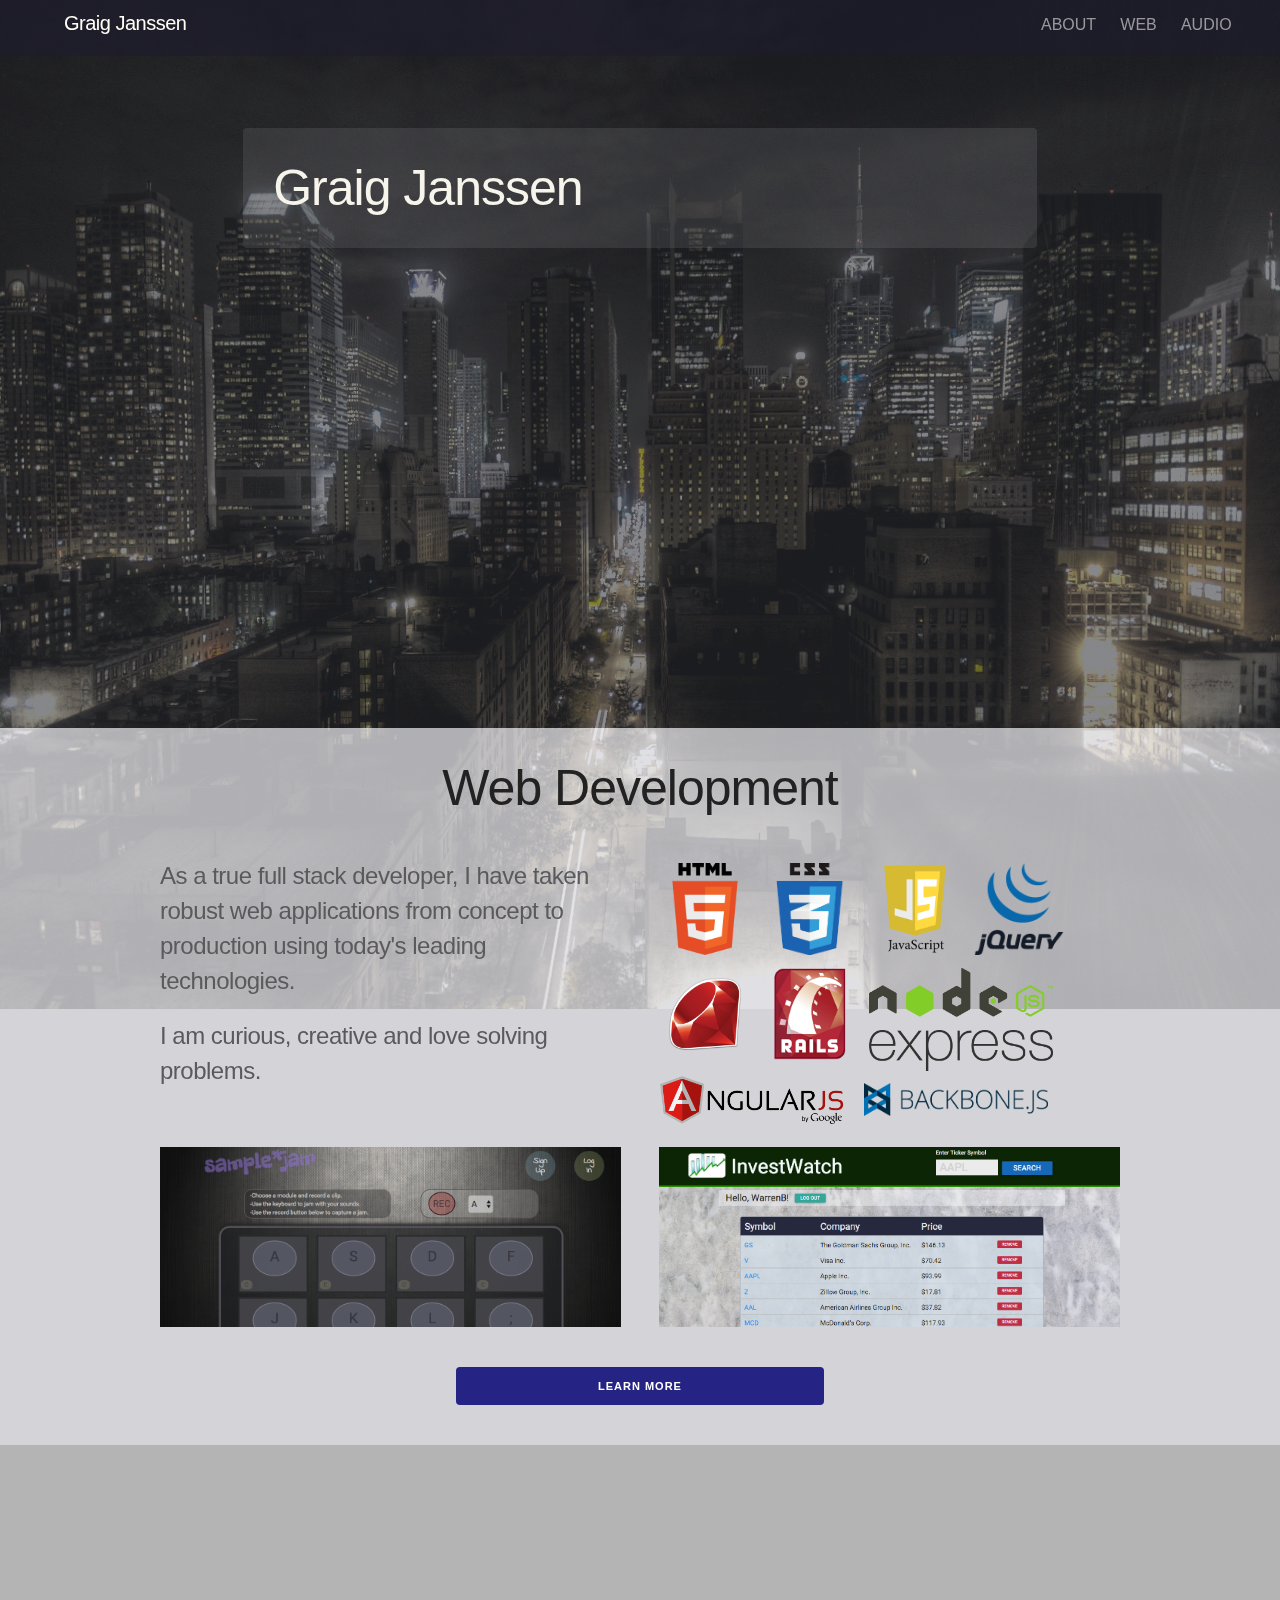
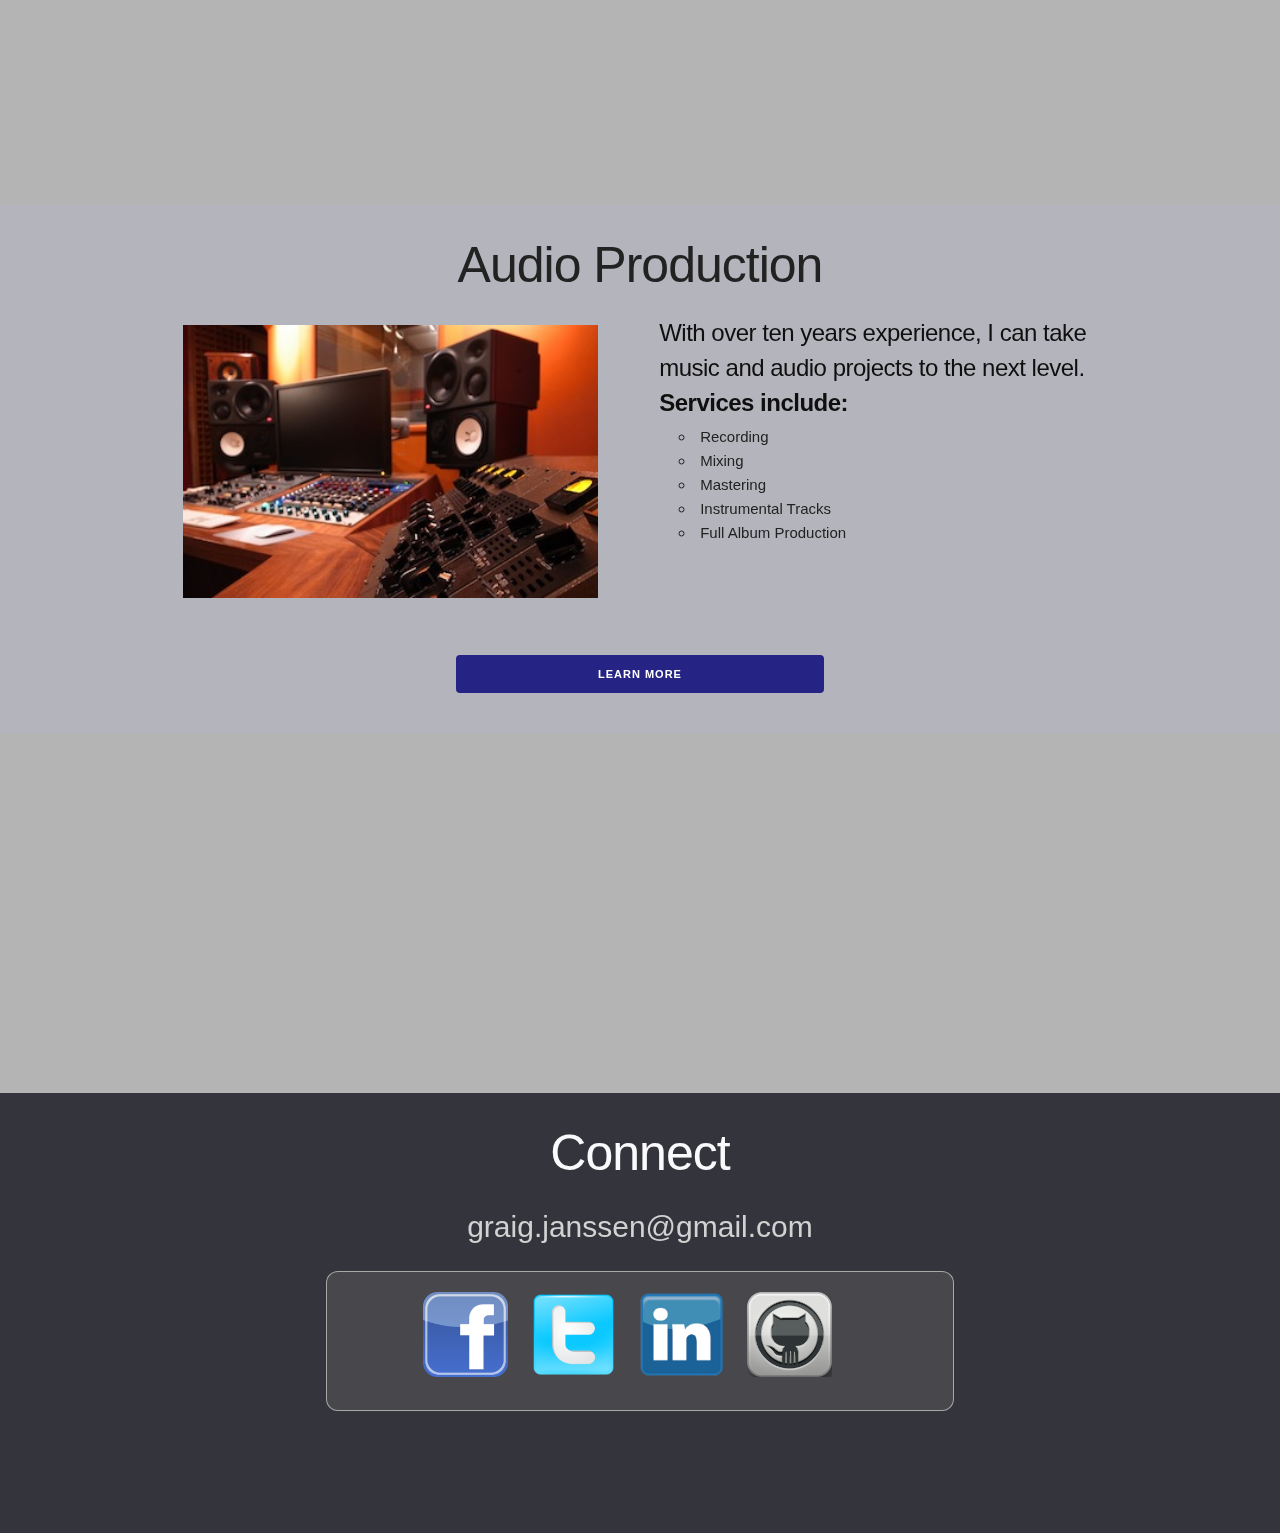
==== index.html @ c2f8160b "Lays out project boxes, filling in content..." ====
<!DOCTYPE html>
<html lang="en">
<head>
  <meta charset="UTF-8">
  <meta name="viewport" content="width=device-width, initial-scale=1">
  <title>Graig Janssen | Web</title>
  <!-- Fonts -->

  <!-- Stylesheets -->
  <link rel="stylesheet" href="css/normalize.css">
  <link rel="stylesheet" href="css/skeleton.css">
  <link rel="stylesheet" href="css/styles.css">

  <!-- Javascripts -->
  <script src="js/jquery.js"></script>
  <script src="js/parallax.min.js"></script>
  <script src="js/jquery-color.js"></script>
  <script src="js/scripts.js"></script>
</head>
<body>
  <header>
    <h5 class="to-home" id="my-name">Graig Janssen</h5>
    <ul id="nav">
      <li class="nav-item to-about">ABOUT</li>
      <li class="nav-item to-web">WEB</li>
      <li class="nav-item to-audio">AUDIO</li>
    </ul>
  </header>

<!-- HOME VIEW -->
  <div id="home">
    <div class="parallax-window" data-parallax="scroll" data-image-src="images/nyc-night.jpg">
      <!-- Lead Section -->

      <section class="lead">
        <div class="container">
          <div class="row">
            <div class="offset-by-one ten columns lead-box">
              <img src="https://upload.wikimedia.org/wikipedia/commons/thumb/e/ee/NYCS-bull-trans-G.svg/2000px-NYCS-bull-trans-G.svg.png" alt="" class="lead-logo">
              <h1 class="lead-title">Graig Janssen</h1>
            </div>
          </div>
        </div>
      </section>

      <!-- Web Section -->

      <section class="web">
        <div class="container">
          <div class="row">
            <div class="offset-by-two eight columns section-heading">
              <h1>Web Development</h1>
            </div>
          </div>
          <div class="row">
            <div class="six columns web-blurb-box">
              <h5 class="blurb">As a true full stack developer, I have taken robust web applications from concept to production using today's leading technologies.</h5>
              <h5 class="blurb">I am curious, creative and love solving problems.</h5>
            </div>
            <div class="six columns languages">
              <div class="lang-row">
                <img src="images/HTML5.png" alt="" class="sq lang-logo">
                <img src="images/CSS3.png" alt="" class="sq lang-logo">
                <img src="images/JS.png" alt="" class="sq lang-logo">
              </div>
              <div class="lang-row">
                <img src="images/jQuery.gif" alt="" class="sq lang-logo">
                <img src="images/ruby.png" alt="" class="sq lang-logo">
                <img src="images/rails.png" alt="" class="sq lang-logo">
              </div>
              <div class="lang-row">
                <img src="images/node.png" alt="" class="rect lang-logo">
                <img src="images/express.png" alt="" class="rect lang-logo">
              </div>
              <div class="lang-row">
                <img src="images/angular.png" alt="" class="rect lang-logo" id="angular">
                <img src="images/backbone.png" alt="" class="rect lang-logo" id="backbone">
              </div>
            </div>
          </div>
          <div class="row web-projects">
            <div class="six columns">
              <a href="https://github.com/graigjanssen/sample-jam" target="_blank">
                <div id="web-project1" class="web-project-box">
                  <div class="web-project-content">
                    <h5 class="web-project-title">sample-jam</h5>
                    <h6 class="web-project-tagline">Build and play your own instrument.</h6>
                    <h6 class="web-project-tech">Express app using HTML/CSS and JQuery</h6>
                  </div>
                </div>
              </a>
            </div>
            <div class="six columns">
              <a href="https://still-hollows-73515.herokuapp.com/#/" target="_blank">
                <div id="web-project2" class="web-project-box">
                  <div class="web-project-content">
                    <h5 class="web-project-title">InvestWatch</h5>
                    <h6 class="web-project-tagline">Get stock quotes and track your favorite companies.</h6>
                    <h6 class="web-project-tech">MEAN stack app integrated with Yahoo! Finance API</h6>
                  </div>
                </div>
              </a>
            </div>
          </div>
          <div class="row">
            <div class="offset-by-three six columns bottom-btn-section">
              <a href="#"><button class="button-primary bottom-btn to-web">Learn More</button></a>
            </div>
          </div>
        </div>
      </section>
    </div>

    <div class="parallax-window" data-parallax="scroll" data-image-src="images/studio-bg.jpg">
      <section class="buffer"></section>

      <!-- Audio Section -->

      <section class="audio">
        <div class="container">
          <div class="row">
            <div class="offset-by-two eight columns section-heading">
              <h1>Audio Production</h1>
            </div>
          </div>
          <div class="row">
            <div class="six columns">
              <img src="images/mercy-1.jpg" alt="" id="home-audio-mainpic">
            </div>
            <div class="six columns">
              <h5 class="blurb home-audio-text">With over ten years experience, I can take music and audio projects to the next level.<br>  <strong>Services include:</strong> </h5>
              <ul class="home-audio-services">
                <li class="home-audio-services-item">Recording</li>
                <li class="home-audio-services-item">Mixing</li>
                <li class="home-audio-services-item">Mastering</li>
                <li class="home-audio-services-item">Instrumental Tracks</li>
                <li class="home-audio-services-item">Full Album Production</li>
              </ul>
            </div>
          </div>
          <div class="row">
            <div class="offset-by-three six columns bottom-btn-section">
              <a href="#"><button class="button-primary bottom-btn to-audio">Learn More</button></a>
            </div>
          </div>
        </div>
      </section>

      <section class="buffer"></section>

      <!-- Connect Section -->

      <section class="connect">
        <div class="container">
          <div class="row">
            <div class="offset-by-two eight columns section-heading">
              <h1>Connect</h1>
            </div>
          </div>
          <div class="row">
            <div class="offset-by-two eight columns connect-email">
              <a class="connect-email-link" href="mailto:graig.janssen@gmail.com">graig.janssen@gmail.com</a>
            </div>
          </div>
          <div class="row social-media">
            <div class="offset-by-two eight columns social-media-box">
              <a href="https://www.facebook.com/graig.janssen" target="_blank"><img src="images/facebook.png" alt="Facebook" class="social-media-btn"></a>
              <a href="https://twitter.com/grjanssen" target="_blank"><img src="images/twitter.png" alt="Twitter" class="social-media-btn"></a>
              <a href="http://www.linkedin.com/in/graigjanssen" target="_blank"><img src="images/linkedin.png" alt="LinkedIn" class="social-media-btn"></a>
              <a href="http://www.github.com/graigjanssen" target="_blank"><img src="images/github.png" alt="GitHub" class="social-media-btn"></a>
            </div>
          </div>
        </div>
      </section>

    </div>
  </div>

<!-- ****************************** -->
  <!-- WEB PORTFOLIO PAGE -->

  <div id="web">
    <div class="parallax-window" data-parallax="scroll" data-image-src="images/studio-bg.jpg">
      <section id="portfolio">
        <div class="container">

          <div class="row">
            <div class="offset-by-three six columns lead-box">
              <h4 class="lead-title subpage-title"><strong>Web &nbsp;</strong>|&nbsp; Projects</h4>
            </div>
          </div>

          <div class="row">
            <!-- sample-jam -->
            <div class="six columns project-box">
              <a href="https://enigmatic-beyond-90827.herokuapp.com/"><img src="images/sample-jam.png" alt="sample-jam" class="project-img"></a>
              <div class="project-info">
                <span class="project-title">sample-jam</span>
                <span>|</span>
                <span class="project-github"><a href="http://www.github.com/graigjanssen/sample-jam">GitHub</a></span>
                <p class="project-blurb">Using the Web Audio API and <a href="https://github.com/mattdiamond/Recorderjs">RecorderJS</a>, sample-jam lets users build and play their own instrument.  Once signed up, users can save and load their samples.  Utilized MongoDB and ExpressJS for the back end, JQuery up front.</p>
              </div>
            </div>
            <!-- InvestWatch -->
            <div class="six columns project-box">
              <a href="https://still-hollows-73515.herokuapp.com/#/"><img src="images/investWatch.png" alt="investWatch" class="project-img"></a>
              <div class="project-info">
                <span class="project-title">InvestWatch</span>
                <span>|</span>
                <span class="project-github"><a href="http://www.github.com/graigjanssen/InvestWatch">GitHub</a></span>
                <p class="project-blurb">Investors can get up to the minute stock quotes and after signing up, can save stocks to a personal watch list.  Built on a Mongo/Express server with Angular on the front end.</p>
              </div>
            </div>

          </div>

          <div class="row">
            <!-- JeopPrep -->
            <div class="six columns project-box">
              <a href=""><img src="" alt="" class="project-img"></a>
              <div class="project-info">
                <span class="project-title"></span>
                <span>|</span>
                <span class="project-github"><a href="http://www.github.com/graigjanssen/">GitHub</a></span>
                <p class="project-blurb"></p>
              </div>
            </div>
            <!-- MyTravels -->
            <div class="six columns project-box">
              <a href=""><img src="" alt="" class="project-img"></a>
              <div class="project-info">
                <span class="project-title"></span>
                <span>|</span>
                <span class="project-github"><a href="http://www.github.com/graigjanssen/">GitHub</a></span>
                <p class="project-blurb"></p>
              </div>
            </div>

          </div>

          <div class="row">
            <!-- MenuFlow -->
            <div class="six columns project-box">
              <a href=""><img src="" alt="" class="project-img"></a>
              <div class="project-info">
                <span class="project-title"></span>
                <span>|</span>
                <span class="project-github"><a href="http://www.github.com/graigjanssen/">GitHub</a></span>
                <p class="project-blurb"></p>
              </div>
            </div>
            <!-- JSBoggle -->
            <div class="six columns project-box">
              <a href=""><img src="" alt="" class="project-img"></a>
              <div class="project-info">
                <span class="project-title"></span>
                <span>|</span>
                <span class="project-github"><a href="http://www.github.com/graigjanssen/">GitHub</a></span>
                <p class="project-blurb"></p>
              </div>
            </div>

          </div>
        </div>
        
      </section>

      <section class="buffer"></section>

      <section class="connect">
        <div class="container">
          <div class="row">
            <div class="offset-by-two eight columns section-heading">
              <h1>Connect</h1>
            </div>
          </div>
          <div class="row">
            <div class="offset-by-two eight columns connect-email">
              <a class="connect-email-link" href="mailto:graig.janssen@gmail.com">graig.janssen@gmail.com</a>
            </div>
          </div>
          <div class="row social-media">
            <div class="offset-by-two eight columns social-media-box">
              <a href="https://www.facebook.com/graig.janssen" target="_blank"><img src="images/facebook.png" alt="Facebook" class="social-media-btn"></a>
              <a href="https://twitter.com/grjanssen" target="_blank"><img src="images/twitter.png" alt="Twitter" class="social-media-btn"></a>
              <a href="http://www.linkedin.com/in/graigjanssen" target="_blank"><img src="images/linkedin.png" alt="LinkedIn" class="social-media-btn"></a>
              <a href="http://www.github.com/graigjanssen" target="_blank"><img src="images/github.png" alt="GitHub" class="social-media-btn"></a>
            </div>
          </div>
        </div>
      </section>
    </div>
  </div>

<!-- ########################### -->
  <!-- AUDIO PAGE -->

  <div id="audio">
    <div class="parallax-window" data-parallax="scroll" data-image-src="images/studio-bg.jpg">

      <section id="audio-services">
        <div class="row">
          <div class="offset-by-three six columns lead-box">
            <h4 class="lead-title">Audio Production</h4>
          </div>
        </div>
      </section>

      <section class="connect">
        <div class="container">
          <div class="row">
            <div class="offset-by-two eight columns section-heading">
              <h1>Connect</h1>
            </div>
          </div>
          <div class="row">
            <div class="offset-by-two eight columns connect-email">
              <a class="connect-email-link" href="mailto:graig.janssen@gmail.com">graig.janssen@gmail.com</a>
            </div>
          </div>
          <div class="row social-media">
            <div class="offset-by-two eight columns social-media-box">
              <a href="https://www.facebook.com/graig.janssen" target="_blank"><img src="images/facebook.png" alt="Facebook" class="social-media-btn"></a>
              <a href="https://twitter.com/grjanssen" target="_blank"><img src="images/twitter.png" alt="Twitter" class="social-media-btn"></a>
              <a href="http://www.linkedin.com/in/graigjanssen" target="_blank"><img src="images/linkedin.png" alt="LinkedIn" class="social-media-btn"></a>
              <a href="http://www.github.com/graigjanssen" target="_blank"><img src="images/github.png" alt="GitHub" class="social-media-btn"></a>
            </div>
          </div>
        </div>
      </section>
    </div>
  </div>

<!-- ?????????????????????????? -->
  <!-- ABOUT PAGE -->

  <div id="about">
    <div class="parallax-window" data-parallax="scroll" data-image-src="images/studio-bg.jpg">

      <section id="about-section">
        <div class="row">
          <div class="offset-by-three six columns lead-box">
            <h4 class="lead-title">About</h4>
          </div>
        </div>
      </section>

      <section class="connect">
        <div class="container">
          <div class="row">
            <div class="offset-by-two eight columns section-heading">
              <h1>Connect</h1>
            </div>
          </div>
          <div class="row">
            <div class="offset-by-two eight columns connect-email">
              <a class="connect-email-link" href="mailto:graig.janssen@gmail.com">graig.janssen@gmail.com</a>
            </div>
          </div>
          <div class="row social-media">
            <div class="offset-by-two eight columns social-media-box">
              <a href="https://www.facebook.com/graig.janssen" target="_blank"><img src="images/facebook.png" alt="Facebook" class="social-media-btn"></a>
              <a href="https://twitter.com/grjanssen" target="_blank"><img src="images/twitter.png" alt="Twitter" class="social-media-btn"></a>
              <a href="http://www.linkedin.com/in/graigjanssen" target="_blank"><img src="images/linkedin.png" alt="LinkedIn" class="social-media-btn"></a>
              <a href="http://www.github.com/graigjanssen" target="_blank"><img src="images/github.png" alt="GitHub" class="social-media-btn"></a>
            </div>
          </div>
        </div>
      </section>
    </div>
  </div>






</body>
</html>
---- css/skeleton.css ----
/*
* Skeleton V2.0.4
* Copyright 2014, Dave Gamache
* www.getskeleton.com
* Free to use under the MIT license.
* http://www.opensource.org/licenses/mit-license.php
* 12/29/2014
*/


/* Table of contents
––––––––––––––––––––––––––––––––––––––––––––––––––
- Grid
- Base Styles
- Typography
- Links
- Buttons
- Forms
- Lists
- Code
- Tables
- Spacing
- Utilities
- Clearing
- Media Queries
*/


/* Grid
–––––––––––––––––––––––––––––––––––––––––––––––––– */
.container {
  position: relative;
  width: 100%;
  max-width: 960px;
  margin: 0 auto;
  padding: 0 20px;
  box-sizing: border-box; }
.column,
.columns {
  width: 100%;
  float: left;
  box-sizing: border-box; }

/* For devices larger than 400px */
@media (min-width: 400px) {
  .container {
    width: 85%;
    padding: 0; }
}

/* For devices larger than 550px */
@media (min-width: 550px) {
  .container {
    width: 80%; }
  .column,
  .columns {
    margin-left: 4%; }
  .column:first-child,
  .columns:first-child {
    margin-left: 0; }

  .one.column,
  .one.columns                    { width: 4.66666666667%; }
  .two.columns                    { width: 13.3333333333%; }
  .three.columns                  { width: 22%;            }
  .four.columns                   { width: 30.6666666667%; }
  .five.columns                   { width: 39.3333333333%; }
  .six.columns                    { width: 48%;            }
  .seven.columns                  { width: 56.6666666667%; }
  .eight.columns                  { width: 65.3333333333%; }
  .nine.columns                   { width: 74.0%;          }
  .ten.columns                    { width: 82.6666666667%; }
  .eleven.columns                 { width: 91.3333333333%; }
  .twelve.columns                 { width: 100%; margin-left: 0; }

  .one-third.column               { width: 30.6666666667%; }
  .two-thirds.column              { width: 65.3333333333%; }

  .one-half.column                { width: 48%; }

  /* Offsets */
  .offset-by-one.column,
  .offset-by-one.columns          { margin-left: 8.66666666667%; }
  .offset-by-two.column,
  .offset-by-two.columns          { margin-left: 17.3333333333%; }
  .offset-by-three.column,
  .offset-by-three.columns        { margin-left: 26%;            }
  .offset-by-four.column,
  .offset-by-four.columns         { margin-left: 34.6666666667%; }
  .offset-by-five.column,
  .offset-by-five.columns         { margin-left: 43.3333333333%; }
  .offset-by-six.column,
  .offset-by-six.columns          { margin-left: 52%;            }
  .offset-by-seven.column,
  .offset-by-seven.columns        { margin-left: 60.6666666667%; }
  .offset-by-eight.column,
  .offset-by-eight.columns        { margin-left: 69.3333333333%; }
  .offset-by-nine.column,
  .offset-by-nine.columns         { margin-left: 78.0%;          }
  .offset-by-ten.column,
  .offset-by-ten.columns          { margin-left: 86.6666666667%; }
  .offset-by-eleven.column,
  .offset-by-eleven.columns       { margin-left: 95.3333333333%; }

  .offset-by-one-third.column,
  .offset-by-one-third.columns    { margin-left: 34.6666666667%; }
  .offset-by-two-thirds.column,
  .offset-by-two-thirds.columns   { margin-left: 69.3333333333%; }

  .offset-by-one-half.column,
  .offset-by-one-half.columns     { margin-left: 52%; }

}


/* Base Styles
–––––––––––––––––––––––––––––––––––––––––––––––––– */
/* NOTE
html is set to 62.5% so that all the REM measurements throughout Skeleton
are based on 10px sizing. So basically 1.5rem = 15px :) */
html {
  font-size: 62.5%; }
body {
  font-size: 1.5em; /* currently ems cause chrome bug misinterpreting rems on body element */
  line-height: 1.6;
  font-weight: 400;
  font-family: "Raleway", "HelveticaNeue", "Helvetica Neue", Helvetica, Arial, sans-serif;
  color: #222; }


/* Typography
–––––––––––––––––––––––––––––––––––––––––––––––––– */
h1, h2, h3, h4, h5, h6 {
  margin-top: 0;
  margin-bottom: 2rem;
  font-weight: 300; }
h1 { font-size: 4.0rem; line-height: 1.2;  letter-spacing: -.1rem;}
h2 { font-size: 3.6rem; line-height: 1.25; letter-spacing: -.1rem; }
h3 { font-size: 3.0rem; line-height: 1.3;  letter-spacing: -.1rem; }
h4 { font-size: 2.4rem; line-height: 1.35; letter-spacing: -.08rem; }
h5 { font-size: 1.8rem; line-height: 1.5;  letter-spacing: -.05rem; }
h6 { font-size: 1.5rem; line-height: 1.6;  letter-spacing: 0; }

/* Larger than phablet */
@media (min-width: 550px) {
  h1 { font-size: 5.0rem; }
  h2 { font-size: 4.2rem; }
  h3 { font-size: 3.6rem; }
  h4 { font-size: 3.0rem; }
  h5 { font-size: 2.4rem; }
  h6 { font-size: 1.5rem; }
}

p {
  margin-top: 0; }


/* Links
–––––––––––––––––––––––––––––––––––––––––––––––––– */
a {
  color: #1EAEDB; }
a:hover {
  color: #0FA0CE; }


/* Buttons
–––––––––––––––––––––––––––––––––––––––––––––––––– */
.button,
button,
input[type="submit"],
input[type="reset"],
input[type="button"] {
  display: inline-block;
  height: 38px;
  padding: 0 30px;
  color: #555;
  text-align: center;
  font-size: 11px;
  font-weight: 600;
  line-height: 38px;
  letter-spacing: .1rem;
  text-transform: uppercase;
  text-decoration: none;
  white-space: nowrap;
  background-color: transparent;
  border-radius: 4px;
  border: 1px solid #bbb;
  cursor: pointer;
  box-sizing: border-box; }
.button:hover,
button:hover,
input[type="submit"]:hover,
input[type="reset"]:hover,
input[type="button"]:hover,
.button:focus,
button:focus,
input[type="submit"]:focus,
input[type="reset"]:focus,
input[type="button"]:focus {
  color: #333;
  border-color: #888;
  outline: 0; }
.button.button-primary,
button.button-primary,
input[type="submit"].button-primary,
input[type="reset"].button-primary,
input[type="button"].button-primary {
  color: #FFF;
  background-color: #33C3F0;
  border-color: #33C3F0; }
.button.button-primary:hover,
button.button-primary:hover,
input[type="submit"].button-primary:hover,
input[type="reset"].button-primary:hover,
input[type="button"].button-primary:hover,
.button.button-primary:focus,
button.button-primary:focus,
input[type="submit"].button-primary:focus,
input[type="reset"].button-primary:focus,
input[type="button"].button-primary:focus {
  color: #FFF;
  background-color: #1EAEDB;
  border-color: #1EAEDB; }


/* Forms
–––––––––––––––––––––––––––––––––––––––––––––––––– */
input[type="email"],
input[type="number"],
input[type="search"],
input[type="text"],
input[type="tel"],
input[type="url"],
input[type="password"],
textarea,
select {
  height: 38px;
  padding: 6px 10px; /* The 6px vertically centers text on FF, ignored by Webkit */
  background-color: #fff;
  border: 1px solid #D1D1D1;
  border-radius: 4px;
  box-shadow: none;
  box-sizing: border-box; }
/* Removes awkward default styles on some inputs for iOS */
input[type="email"],
input[type="number"],
input[type="search"],
input[type="text"],
input[type="tel"],
input[type="url"],
input[type="password"],
textarea {
  -webkit-appearance: none;
     -moz-appearance: none;
          appearance: none; }
textarea {
  min-height: 65px;
  padding-top: 6px;
  padding-bottom: 6px; }
input[type="email"]:focus,
input[type="number"]:focus,
input[type="search"]:focus,
input[type="text"]:focus,
input[type="tel"]:focus,
input[type="url"]:focus,
input[type="password"]:focus,
textarea:focus,
select:focus {
  border: 1px solid #33C3F0;
  outline: 0; }
label,
legend {
  display: block;
  margin-bottom: .5rem;
  font-weight: 600; }
fieldset {
  padding: 0;
  border-width: 0; }
input[type="checkbox"],
input[type="radio"] {
  display: inline; }
label > .label-body {
  display: inline-block;
  margin-left: .5rem;
  font-weight: normal; }


/* Lists
–––––––––––––––––––––––––––––––––––––––––––––––––– */
ul {
  list-style: circle inside; }
ol {
  list-style: decimal inside; }
ol, ul {
  padding-left: 0;
  margin-top: 0; }
ul ul,
ul ol,
ol ol,
ol ul {
  margin: 1.5rem 0 1.5rem 3rem;
  font-size: 90%; }
li {
  margin-bottom: 1rem; }


/* Code
–––––––––––––––––––––––––––––––––––––––––––––––––– */
code {
  padding: .2rem .5rem;
  margin: 0 .2rem;
  font-size: 90%;
  white-space: nowrap;
  background: #F1F1F1;
  border: 1px solid #E1E1E1;
  border-radius: 4px; }
pre > code {
  display: block;
  padding: 1rem 1.5rem;
  white-space: pre; }


/* Tables
–––––––––––––––––––––––––––––––––––––––––––––––––– */
th,
td {
  padding: 12px 15px;
  text-align: left;
  border-bottom: 1px solid #E1E1E1; }
th:first-child,
td:first-child {
  padding-left: 0; }
th:last-child,
td:last-child {
  padding-right: 0; }


/* Spacing
–––––––––––––––––––––––––––––––––––––––––––––––––– */
button,
.button {
  margin-bottom: 1rem; }
input,
textarea,
select,
fieldset {
  margin-bottom: 1.5rem; }
pre,
blockquote,
dl,
figure,
table,
p,
ul,
ol,
form {
  margin-bottom: 2.5rem; }


/* Utilities
–––––––––––––––––––––––––––––––––––––––––––––––––– */
.u-full-width {
  width: 100%;
  box-sizing: border-box; }
.u-max-full-width {
  max-width: 100%;
  box-sizing: border-box; }
.u-pull-right {
  float: right; }
.u-pull-left {
  float: left; }


/* Misc
–––––––––––––––––––––––––––––––––––––––––––––––––– */
hr {
  margin-top: 3rem;
  margin-bottom: 3.5rem;
  border-width: 0;
  border-top: 1px solid #E1E1E1; }


/* Clearing
–––––––––––––––––––––––––––––––––––––––––––––––––– */

/* Self Clearing Goodness */
.container:after,
.row:after,
.u-cf {
  content: "";
  display: table;
  clear: both; }


/* Media Queries
–––––––––––––––––––––––––––––––––––––––––––––––––– */
/*
Note: The best way to structure the use of media queries is to create the queries
near the relevant code. For example, if you wanted to change the styles for buttons
on small devices, paste the mobile query code up in the buttons section and style it
there.
*/


/* Larger than mobile */
@media (min-width: 400px) {}

/* Larger than phablet (also point when grid becomes active) */
@media (min-width: 550px) {}

/* Larger than tablet */
@media (min-width: 750px) {}

/* Larger than desktop */
@media (min-width: 1000px) {}

/* Larger than Desktop HD */
@media (min-width: 1200px) {}
---- css/styles.css ----
/*GLOBAL*/

body {
  background-color: rgb(180,180,180);
}

  /*HEADER*/

header {
  position: fixed;
  width: 100%;
  height: 56px;
  background-color: rgba(28, 26, 45, .6);
  color: rgb(255, 255, 245);
  z-index: 1000;
}
#my-name {
  position: absolute;
  top: 8px;
  left: 5%;
  font-size: 2rem;
}
#my-name:hover {
  cursor: pointer;
}

#nav {
  list-style-type: none;
  position: absolute;
  top: 12px;
  right: 3%;
}

.nav-item {
  display: inline;
  font-size: 1.6rem;
  padding: 1rem 1rem 1.4rem 1rem;
  background-color: rgba(210, 161, 102, 0);
  color: rgba(185,185,185, .8);
  transition: background-color .25s, color .25s;
}
.nav-item:hover {
  cursor: pointer;
  background-color: rgba(210, 161, 102, .5);
  color: rgba(255,255,255,1);
}

.nav-link {
  text-decoration: none;
}


  /*MAIN CONTENT*/

section {
  width: 100%;
}
.lead {
  height: 680px;
  padding-top: 48px;
  background-color: rgba(50, 51, 57, 0.55);
}
.web {
  padding-bottom: 3rem;
  background-color: rgba(220,220,225,0.8);
}
.audio {
  padding-bottom: 3rem;
  background-color: rgba(180,180,190,0.8);
}
.connect {
  height: 440px;
  background-color: rgba(20,20,30,.8);
  color: rgb(250,250,253);
}
.buffer {
  height: 360px;
}

.section-heading {
  text-align: center;
  margin-top: 3rem;
}

.bottom-btn-section {
  text-align: center;
  margin-top: 4rem;
}
button.bottom-btn {
  width: 80%;
  background-color: rgb(37, 35, 131);
  border: 0;
  transition: background-color .4s;
}
button.bottom-btn:hover {
  background-color: rgb(215, 165, 37);
}

  /*LEAD SECTION*/

.lead-box {
  background-color: rgba(175,175,175,.15);
  border-radius: 4px;
  margin-top: 8rem;
}
.lead-logo {
  float: left;
  width: 40%;
  margin-right: 2rem;
  z-index: -1000;
}
.lead-title {
  color: rgb(247, 244, 235);
  margin: 3rem;
}

  /*WEB SECTION*/

.web-blurb-box {
  margin-top: 2rem;
  padding-right: 3rem;
}
.blurb {
  color: rgb(90,90,92);
  font-weight: lighter;
  line-height: 3.5rem;
}
    /*LANGUAGE LOGOS */
.languages {
  margin-top: 2.5rem;
}
.lang-row {

}
.lang-logo {
  float: left;
  z-index: -1000;
  margin-right: 1.25rem;
  margin-bottom: 1.25rem;
}
.sq {
  width: 20%;
}
.rect {
  width: 40%;
}
#angular {
  margin-top: -.8rem;
  margin-right: 2rem;
}
  /*PROJECTS*/
.web-projects a {
  text-decoration: none;
}
.web-project-box {
  width: 100%;
  height: 18rem;
  margin-top: 1rem;
  background-size: cover;
}
.web-project-box h5,
.web-project-box h6 {
  margin: 1rem 0;
}
#web-project1 {
  background-image: url('../images/sample-jam.png');
}
#web-project2 {
  background-image: url('../images/investWatch.png');
}
.web-project-content {
  background-color: rgba(59, 59, 59, 0);
  color: rgba(255,255,255,0);
  height: 100%;
  padding: 0 4%;
  transition: background-color .3s, color .3s;
}
.web-project-content:hover {
  background-color: rgba(59, 59, 59, .6);
  color: rgba(255,255,255,.8);
  cursor: pointer;
}
.web-project-title {
  margin: 2rem 0;
  text-align: center;
  font-weight: bold;
}

  /* AUDIO SECTION */

#home-audio-mainpic {
  width: 90%;
  margin: 1rem 5%;
}
.home-audio-text {
  color: rgb(15,15,15);
  margin-bottom: .5rem;
}
.home-audio-services {
  margin-left: 2rem;
}
.home-audio-services-item {
  margin: 0;
}

  /* CONNECT SECTION */

.connect-email {
  text-align: center;
}
.connect-email-link {
  font-size: 3rem;
  color: rgb(210,210,210);
  text-decoration: none;
  transition: color .4s;
}
.connect-email-link:hover {
  color: rgb(20, 167, 219);
}
.social-media {
  margin-top: 2rem;
}
.social-media-box {
  height: 140px;
  background-color: rgba(100,100,100,.4);
  border: 1px solid rgba(200,200,200,.75);
  border-radius: 12px;
  padding: 2rem 0 2rem 8.75%;
}
.social-media-btn {
  float: left;
  height: 85px;
  margin: 0 1.15rem;
}
/* ~~~~ SUB PAGE GENERAL ~~~~ */
.subpage-title {
  text-align: center;
}
/* ~~~~ WEB PAGE ~~~~ */

#portfolio {
  background-color: rgba(0,0,0,.6);
}
.project-box {

}
.project-img {
  width: 100%;
}
.project-info {

}
.project-info span {

}
.project-title {

}
.project-github {

}
.project-blurb {

}
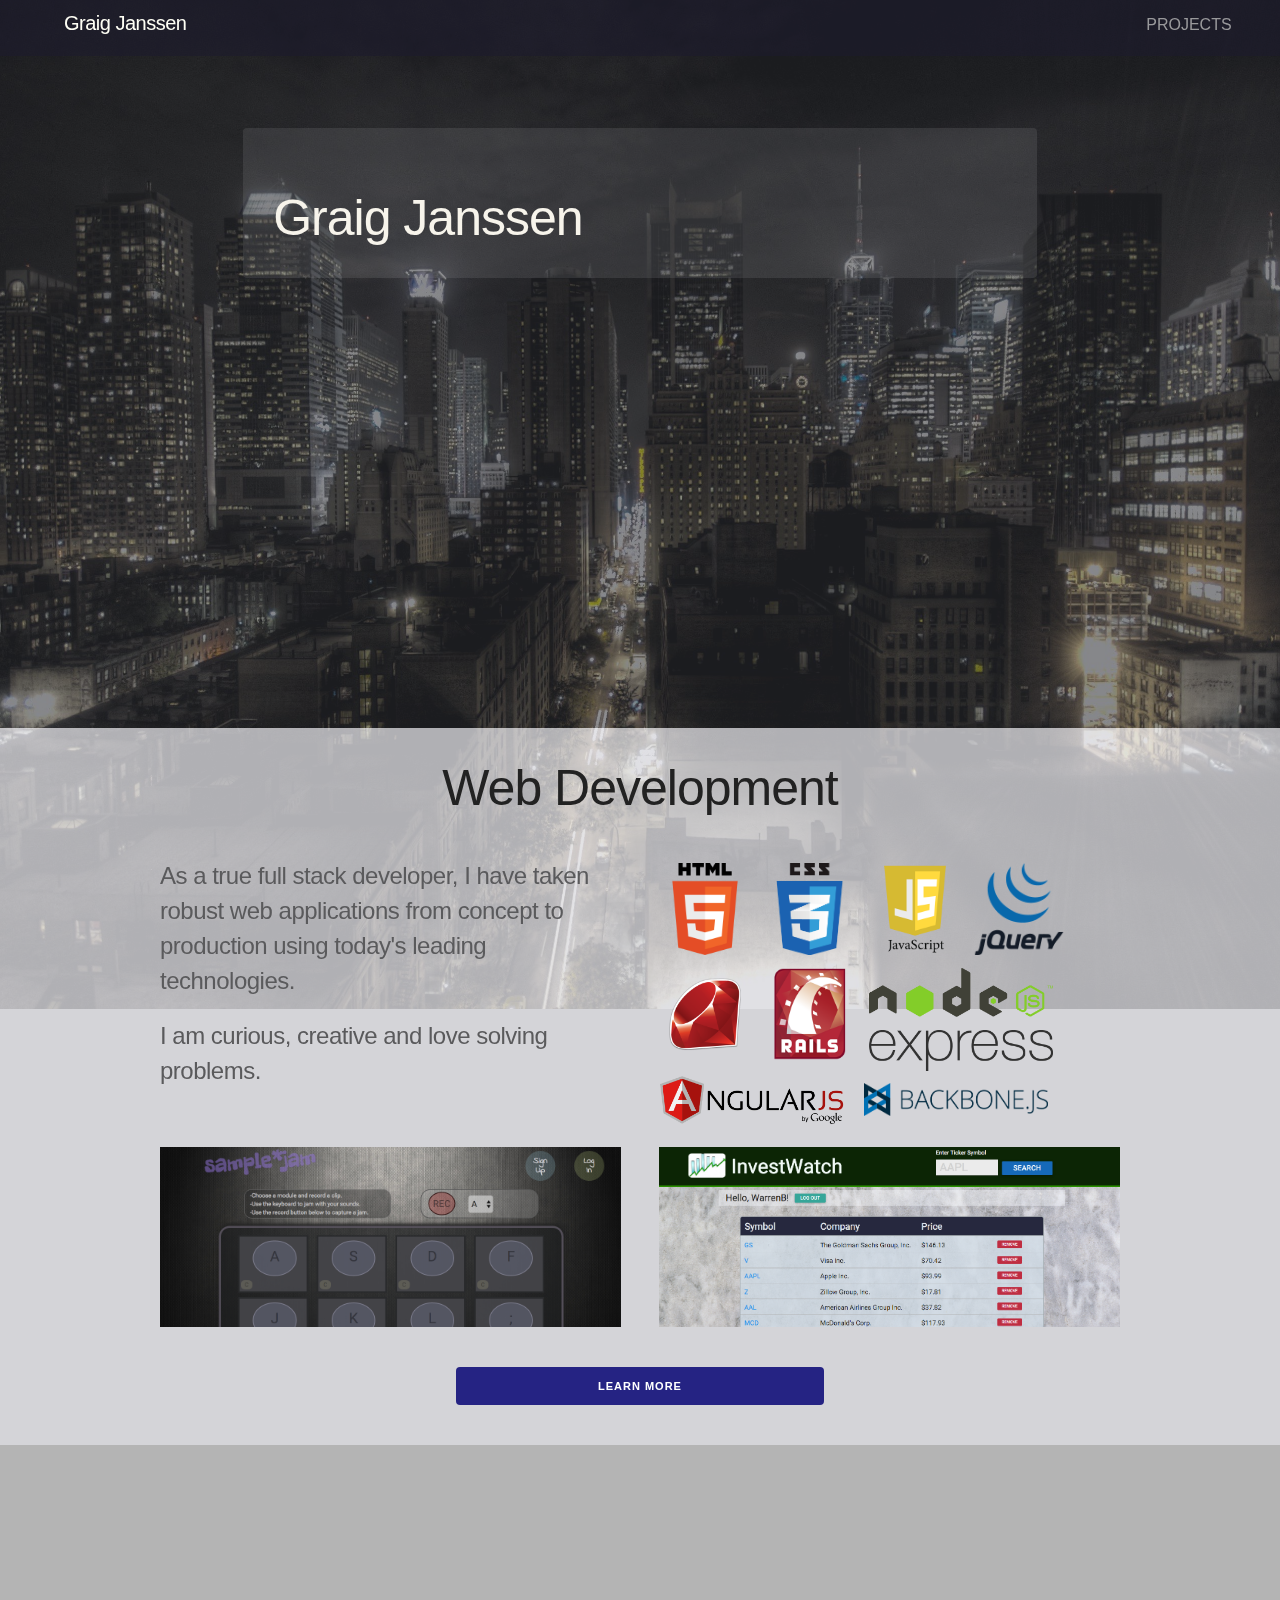
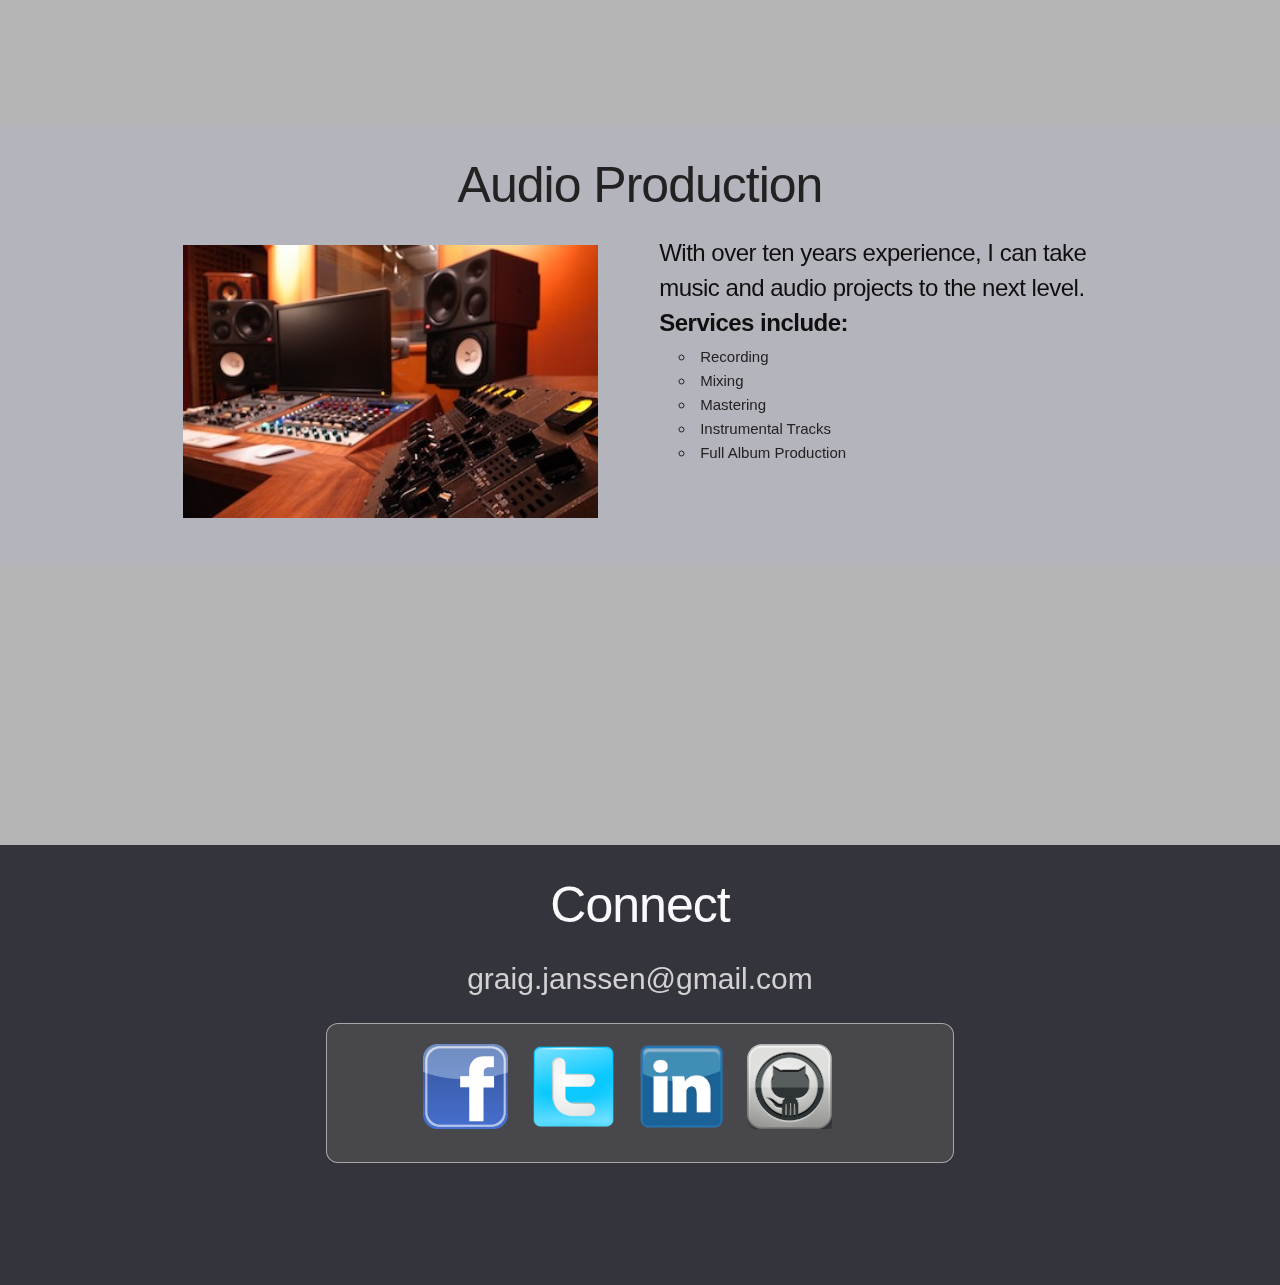
==== commit c1dccead: "Fills out projects page, comments out audio and about sections for this version" ====
--- a/index.html
+++ b/index.html
@@ -21,9 +21,9 @@
   <header>
     <h5 class="to-home" id="my-name">Graig Janssen</h5>
     <ul id="nav">
-      <li class="nav-item to-about">ABOUT</li>
-      <li class="nav-item to-web">WEB</li>
-      <li class="nav-item to-audio">AUDIO</li>
+      <!-- <li class="nav-item to-about">ABOUT</li> -->
+      <li class="nav-item to-web">PROJECTS</li>
+      <!-- <li class="nav-item to-audio">AUDIO</li> -->
     </ul>
   </header>
 
@@ -111,7 +111,7 @@
       </section>
     </div>
 
-    <div class="parallax-window" data-parallax="scroll" data-image-src="images/studio-bg.jpg">
+    <div class="parallax-window" data-parallax="scroll" data-image-src="images/nyc-night.jpg">
       <section class="buffer"></section>
 
       <!-- Audio Section -->
@@ -138,11 +138,11 @@
               </ul>
             </div>
           </div>
-          <div class="row">
+          <!-- <div class="row">
             <div class="offset-by-three six columns bottom-btn-section">
               <a href="#"><button class="button-primary bottom-btn to-audio">Learn More</button></a>
             </div>
-          </div>
+          </div> -->
         </div>
       </section>
 
@@ -180,24 +180,26 @@
   <!-- WEB PORTFOLIO PAGE -->
 
   <div id="web">
-    <div class="parallax-window" data-parallax="scroll" data-image-src="images/studio-bg.jpg">
+    <div class="parallax-window" data-parallax="scroll" data-image-src="images/nyc-night.jpg">
       <section id="portfolio">
         <div class="container">
 
-          <div class="row">
+          <div class="row subpage-head">
             <div class="offset-by-three six columns lead-box">
-              <h4 class="lead-title subpage-title"><strong>Web &nbsp;</strong>|&nbsp; Projects</h4>
-            </div>
-          </div>
-
-          <div class="row">
+              <h4 class="subpage-title"><strong>Web &nbsp;</strong>|&nbsp; Projects</h4>
+            </div>
+          </div>
+
+          <div class="row project-row">
             <!-- sample-jam -->
             <div class="six columns project-box">
               <a href="https://enigmatic-beyond-90827.herokuapp.com/"><img src="images/sample-jam.png" alt="sample-jam" class="project-img"></a>
               <div class="project-info">
-                <span class="project-title">sample-jam</span>
-                <span>|</span>
-                <span class="project-github"><a href="http://www.github.com/graigjanssen/sample-jam">GitHub</a></span>
+                <div class="project-info-head">
+                  <span class="project-title">sample-jam</span>
+                  <span>|</span>
+                  <span class="project-github"><a href="http://www.github.com/graigjanssen/sample-jam">GitHub</a></span>
+                </div>
                 <p class="project-blurb">Using the Web Audio API and <a href="https://github.com/mattdiamond/Recorderjs">RecorderJS</a>, sample-jam lets users build and play their own instrument.  Once signed up, users can save and load their samples.  Utilized MongoDB and ExpressJS for the back end, JQuery up front.</p>
               </div>
             </div>
@@ -205,64 +207,74 @@
             <div class="six columns project-box">
               <a href="https://still-hollows-73515.herokuapp.com/#/"><img src="images/investWatch.png" alt="investWatch" class="project-img"></a>
               <div class="project-info">
-                <span class="project-title">InvestWatch</span>
-                <span>|</span>
-                <span class="project-github"><a href="http://www.github.com/graigjanssen/InvestWatch">GitHub</a></span>
+                <div class="project-info-head">
+                  <span class="project-title">InvestWatch</span>
+                  <span>|</span>
+                  <span class="project-github"><a href="http://www.github.com/graigjanssen/InvestWatch">GitHub</a></span>
+                </div>
                 <p class="project-blurb">Investors can get up to the minute stock quotes and after signing up, can save stocks to a personal watch list.  Built on a Mongo/Express server with Angular on the front end.</p>
               </div>
             </div>
 
           </div>
 
-          <div class="row">
+          <div class="row project-row">
             <!-- JeopPrep -->
             <div class="six columns project-box">
-              <a href=""><img src="" alt="" class="project-img"></a>
-              <div class="project-info">
-                <span class="project-title"></span>
-                <span>|</span>
-                <span class="project-github"><a href="http://www.github.com/graigjanssen/">GitHub</a></span>
-                <p class="project-blurb"></p>
+              <a href="http://jeopprep.herokuapp.com/"><img src="images/jeopprep.png" alt="" class="project-img"></a>
+              <div class="project-info">
+                <div class="project-info-head">
+                  <span class="project-title">JeopPrep</span>
+                  <span>|</span>
+                  <span class="project-github"><a href="https://github.com/sticknanton/JeopPrep">GitHub</a></span>
+                </div>
+                <p class="project-blurb">Play actual Jeopardy games from the past.  Compete against other players for all time high scores. Built with ExpressJS, the app draws from an API serving thousands of real Jeopardy clues.</p>
               </div>
             </div>
             <!-- MyTravels -->
             <div class="six columns project-box">
-              <a href=""><img src="" alt="" class="project-img"></a>
-              <div class="project-info">
-                <span class="project-title"></span>
-                <span>|</span>
-                <span class="project-github"><a href="http://www.github.com/graigjanssen/">GitHub</a></span>
-                <p class="project-blurb"></p>
-              </div>
-            </div>
-
-          </div>
-
-          <div class="row">
+              <a href="https://sleepy-dawn-11128.herokuapp.com/"><img src="images/myTravels.png" alt="" class="project-img"></a>
+              <div class="project-info">
+                <div class="project-info-head">
+                  <span class="project-title">MyTravels</span>
+                  <span>|</span>
+                  <span class="project-github"><a href="https://github.com/graigjanssen/MyTravels">GitHub</a></span>
+                </div>
+                <p class="project-blurb">Create a personal scrapbook of your travels from the past and future.  This Ruby on Rails app uses a PostgreSql database to store trip information.  Angular handles the front-end rendering.</p>
+              </div>
+            </div>
+
+          </div>
+
+          <div class="row project-row">
             <!-- MenuFlow -->
             <div class="six columns project-box">
-              <a href=""><img src="" alt="" class="project-img"></a>
-              <div class="project-info">
-                <span class="project-title"></span>
-                <span>|</span>
-                <span class="project-github"><a href="http://www.github.com/graigjanssen/">GitHub</a></span>
-                <p class="project-blurb"></p>
+              <a href="https://guarded-citadel-8449.herokuapp.com/"><img src="images/MenuFlow.png" alt="" class="project-img"></a>
+              <div class="project-info">
+                <div class="project-info-head">
+                  <span class="project-title">MenuFlow</span>
+                  <span>|</span>
+                  <span class="project-github"><a href="https://github.com/graigjanssen/MenuFlow">GitHub</a></span>
+                </div>
+                <p class="project-blurb">Restaurant management and point of sale app built with Ruby on Rails.  Allows for admin to manage menu and staff, and waitstaff to create parties, take orders and view receipts.</p>
               </div>
             </div>
             <!-- JSBoggle -->
             <div class="six columns project-box">
-              <a href=""><img src="" alt="" class="project-img"></a>
-              <div class="project-info">
-                <span class="project-title"></span>
-                <span>|</span>
-                <span class="project-github"><a href="http://www.github.com/graigjanssen/">GitHub</a></span>
-                <p class="project-blurb"></p>
-              </div>
-            </div>
-
-          </div>
-        </div>
-        
+              <a href=""><img src="images/JSBoggle.png" alt="" class="project-img"></a>
+              <div class="project-info">
+                <div class="project-info-head">
+                  <span class="project-title">JSBoggle</span>
+                  <span>|</span>
+                  <span class="project-github"><a href="https://github.com/graigjanssen/gjBoggle">GitHub</a></span>
+                </div>
+                <p class="project-blurb">A recreation of the classic word game using front-end Javascript.  This project is not currently hosted online, but is an example of what I was able to build after only a few weeks coding.</p>
+              </div>
+            </div>
+
+          </div>
+        </div>
+
       </section>
 
       <section class="buffer"></section>
--- a/css/styles.css
+++ b/css/styles.css
@@ -74,7 +74,7 @@
   color: rgb(250,250,253);
 }
 .buffer {
-  height: 360px;
+  height: 280px;
 }
 
 .section-heading {
@@ -111,7 +111,7 @@
 }
 .lead-title {
   color: rgb(247, 244, 235);
-  margin: 3rem;
+  margin: 6rem 3rem 3rem 3rem;
 }
 
   /*WEB SECTION*/
@@ -233,25 +233,45 @@
   margin: 0 1.15rem;
 }
 /* ~~~~ SUB PAGE GENERAL ~~~~ */
+.subpage-head {
+  margin-bottom: 6rem;
+}
 .subpage-title {
+  color: rgb(247, 244, 235);
+  margin: 3rem;
   text-align: center;
 }
 /* ~~~~ WEB PAGE ~~~~ */
 
 #portfolio {
   background-color: rgba(0,0,0,.6);
+  padding-bottom: 4rem;
+}
+.project-row {
+  margin: 2rem auto;
 }
 .project-box {
 
 }
 .project-img {
-  width: 100%;
+  width: 90%;
+  margin: .5rem 5%;
+  border: 2px solid rgb(75,75,75);
+  border-radius: 5px;
 }
 .project-info {
-
+  max-height: 200px;
+  overflow: scroll;
+  background-color: rgba(75,75,75,.6);
+  color: rgb(230,230,230);
+  padding: 1rem;
+}
+.project-info-head {
+  text-align: center;
 }
 .project-info span {
-
+  padding: .25rem .75rem;
+  font-size: 2.5rem;
 }
 .project-title {
 
@@ -260,5 +280,8 @@
 
 }
 .project-blurb {
-
-}
+  line-height: 2rem;
+  color: rgb(200,200,200);
+  padding-top: 1rem;
+  padding-left: 1rem;
+}
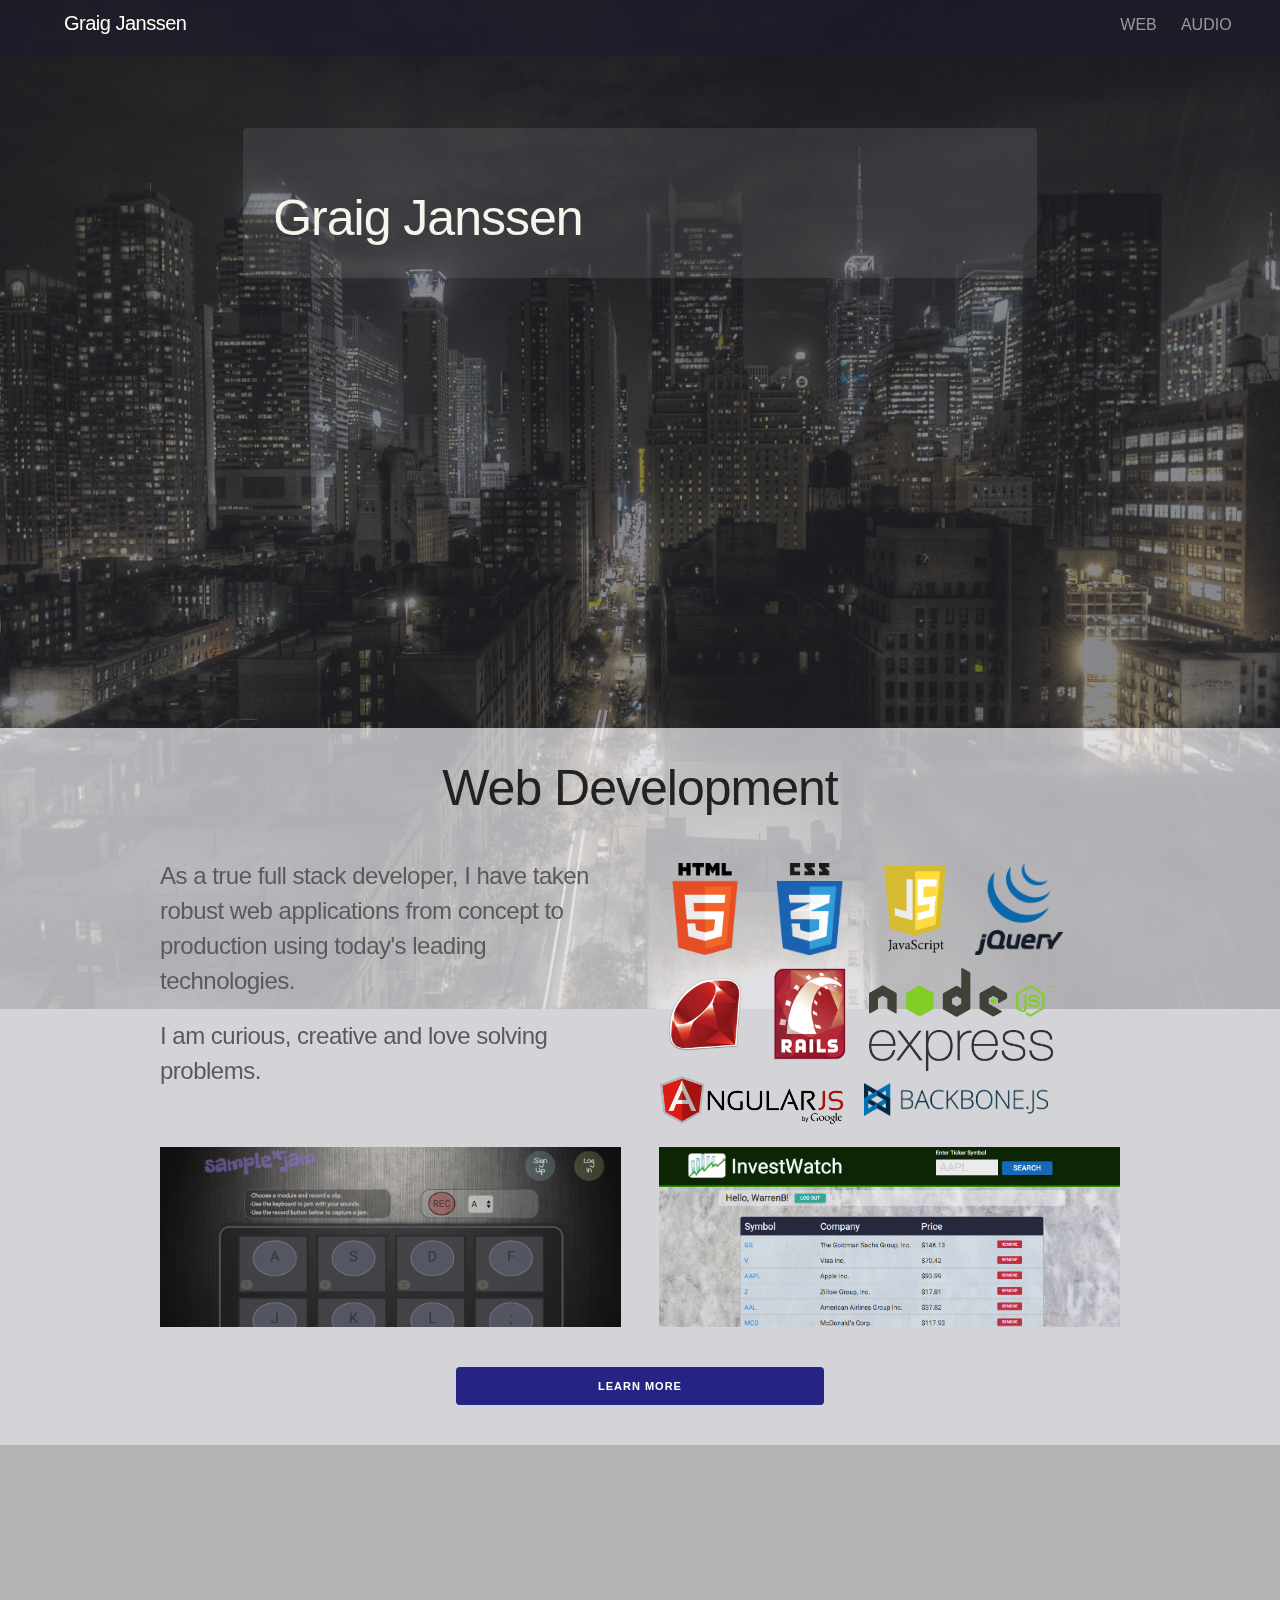
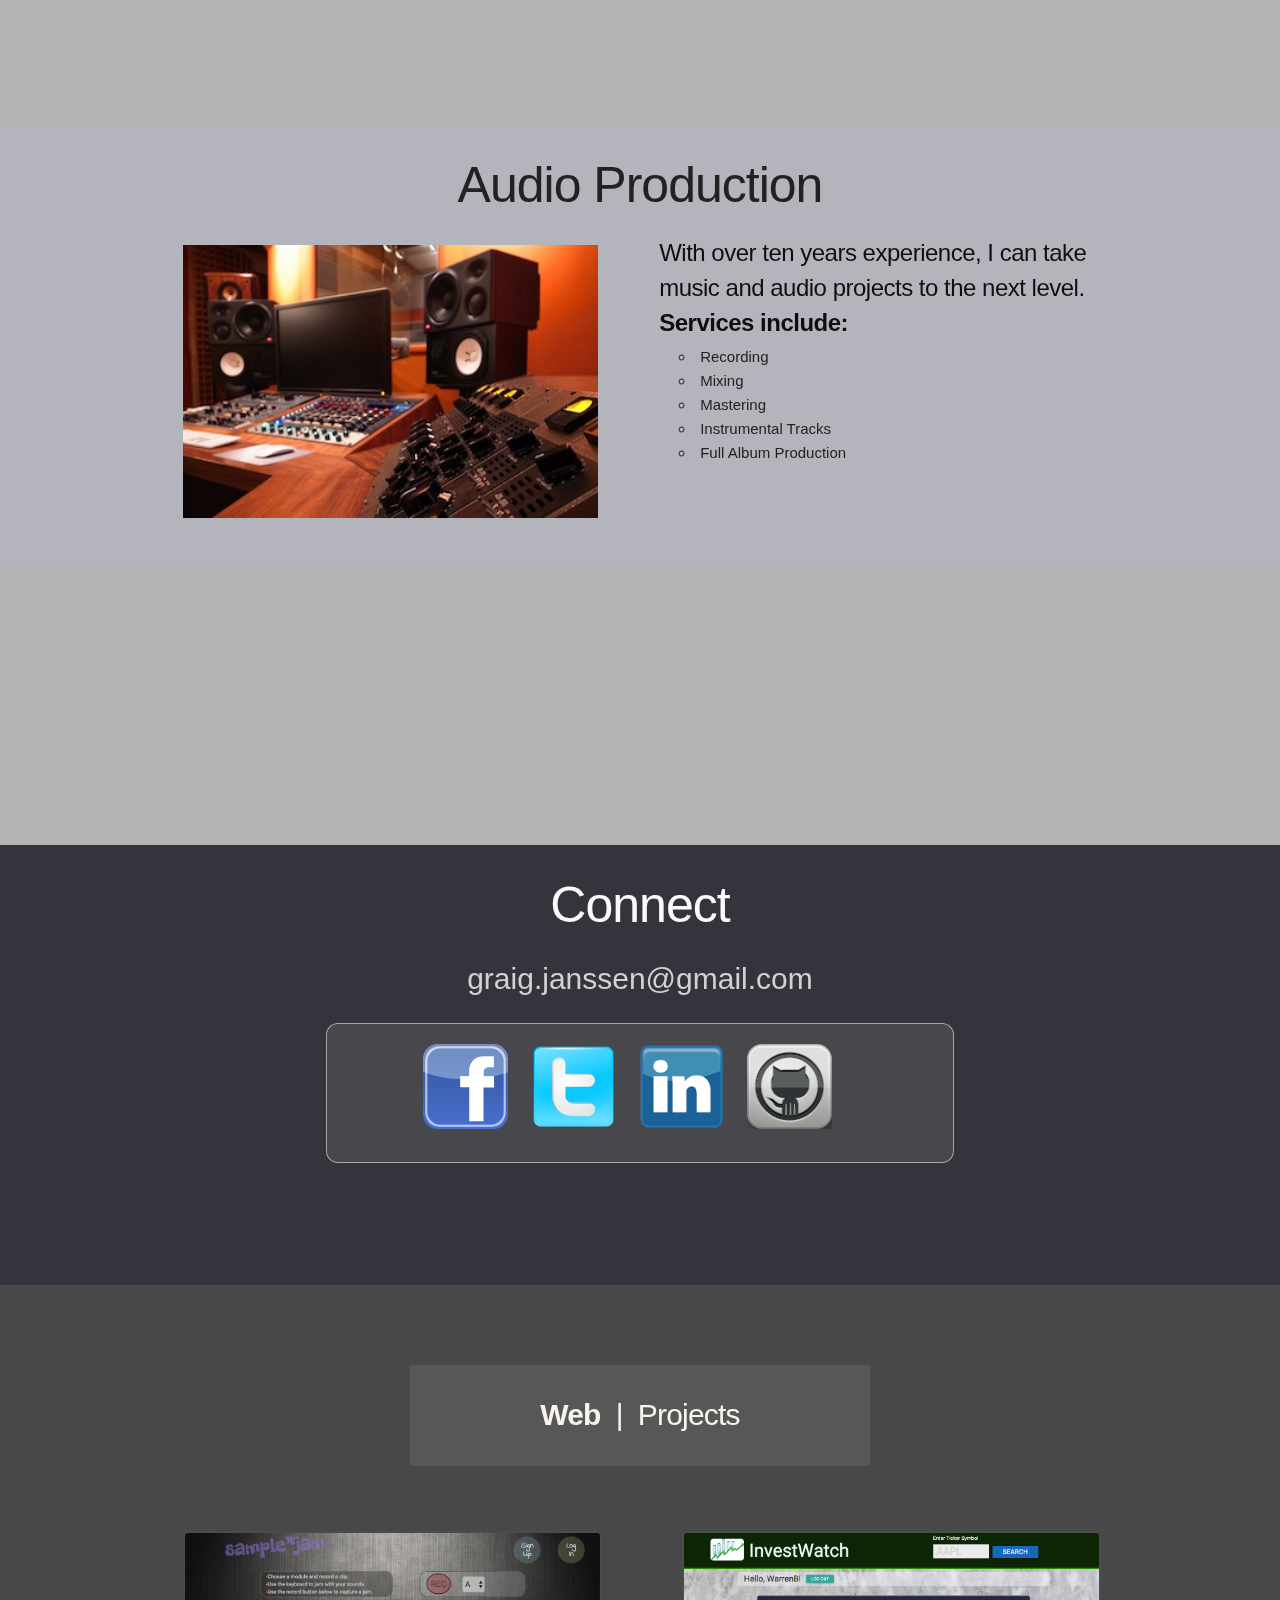
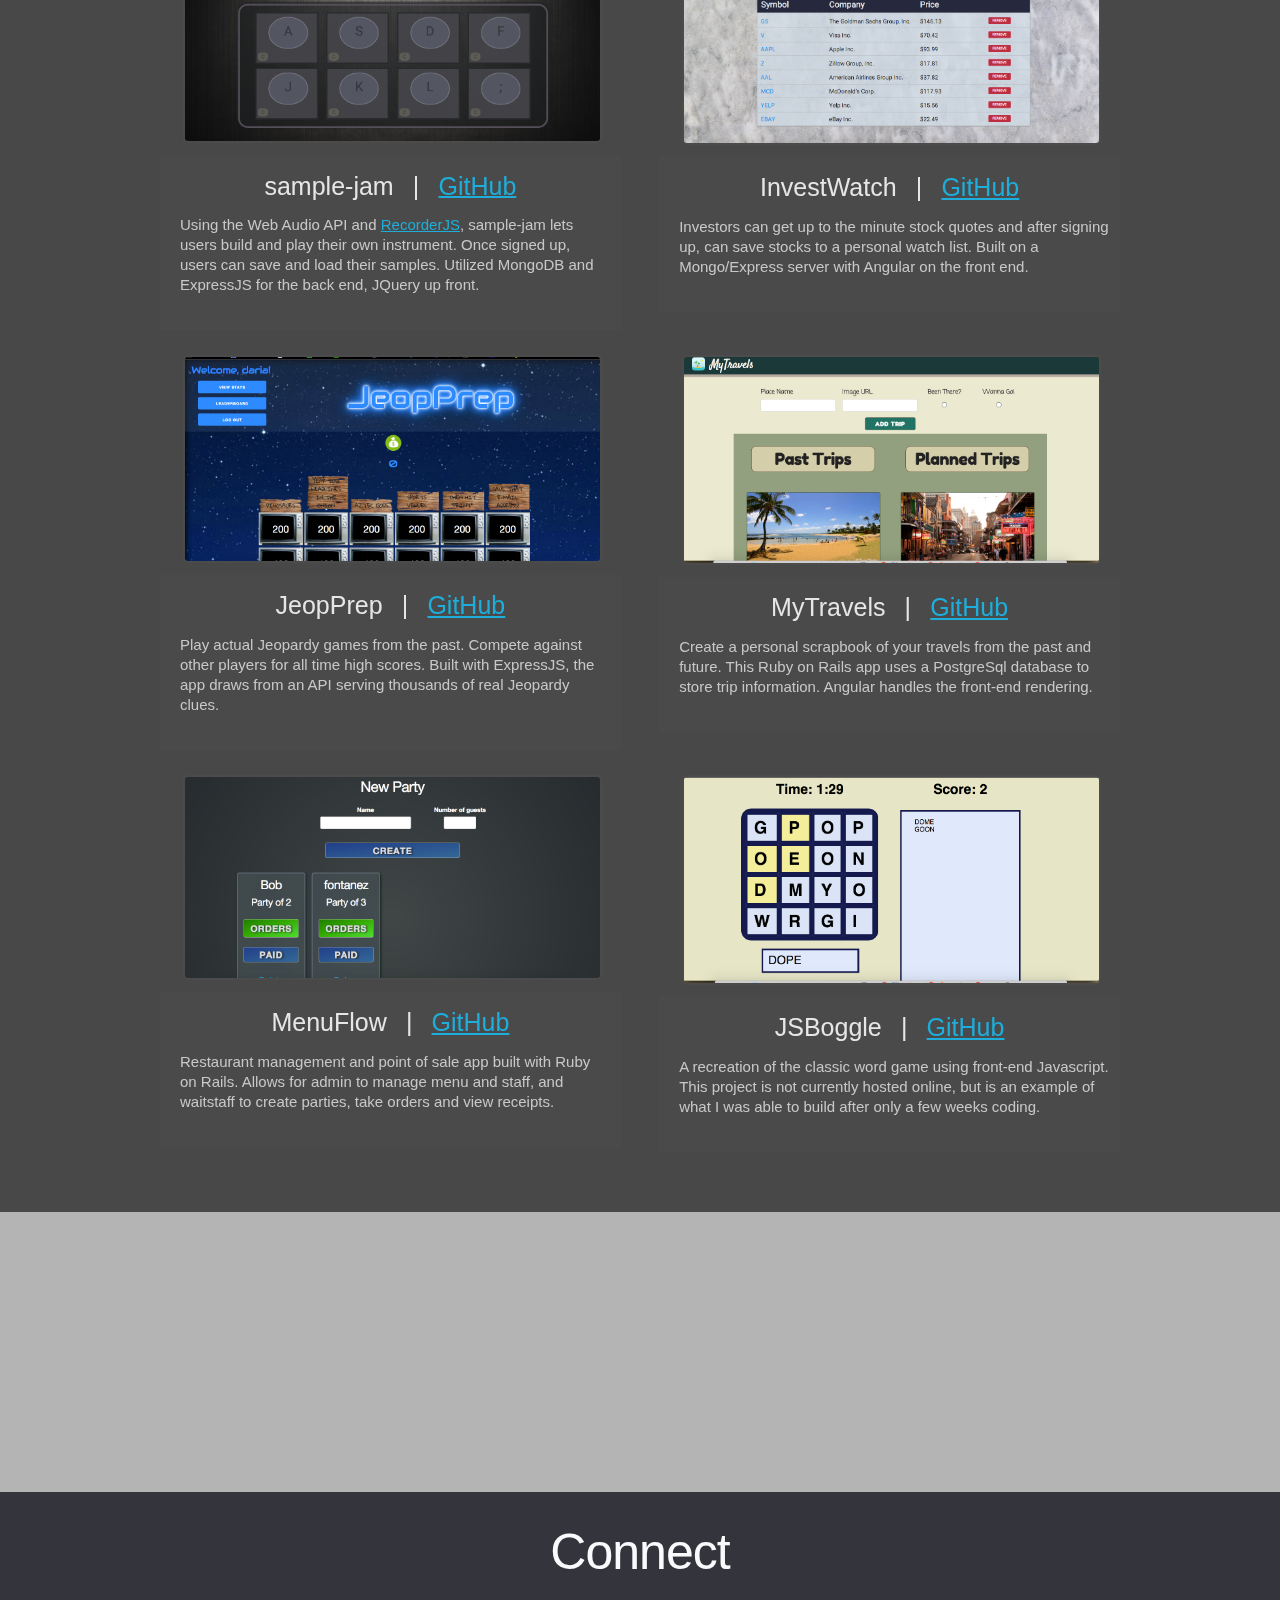
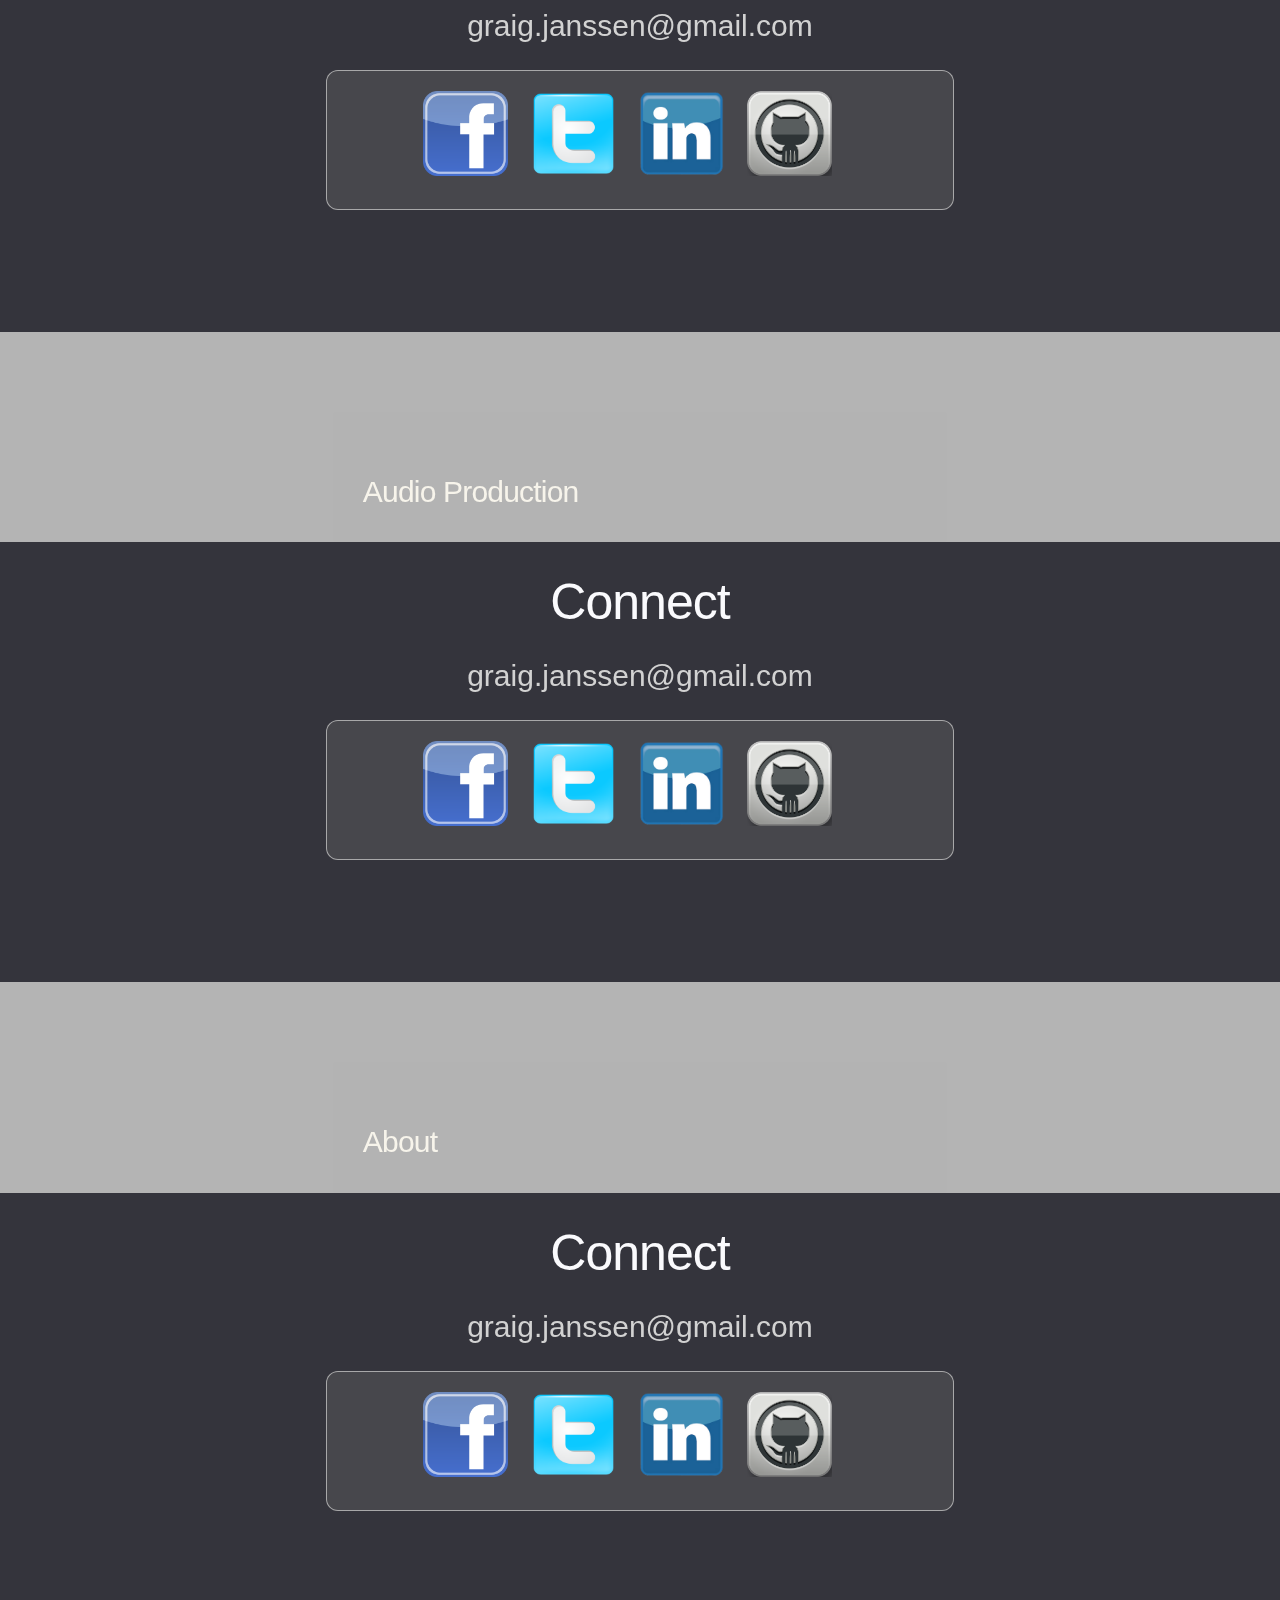
==== commit c65e28f7: "Implements conventional routing without js. Home and web pages functional, audio page blank" ====
--- a/index.html
+++ b/index.html
@@ -3,7 +3,7 @@
 <head>
   <meta charset="UTF-8">
   <meta name="viewport" content="width=device-width, initial-scale=1">
-  <title>Graig Janssen | Web</title>
+  <title>Graig Janssen</title>
   <!-- Fonts -->
 
   <!-- Stylesheets -->
@@ -15,15 +15,14 @@
   <script src="js/jquery.js"></script>
   <script src="js/parallax.min.js"></script>
   <script src="js/jquery-color.js"></script>
-  <script src="js/scripts.js"></script>
+  <!-- <script src="js/scripts.js"></script> -->
 </head>
 <body>
   <header>
-    <h5 class="to-home" id="my-name">Graig Janssen</h5>
+    <h5 id="my-name"><a href="index.html">Graig Janssen</a></h5>
     <ul id="nav">
-      <!-- <li class="nav-item to-about">ABOUT</li> -->
-      <li class="nav-item to-web">PROJECTS</li>
-      <!-- <li class="nav-item to-audio">AUDIO</li> -->
+      <li class="nav-item"><a href="web.html">WEB</a></li>
+      <li class="nav-item"><a href="audio.html">AUDIO</a></li>
     </ul>
   </header>
 
@@ -104,7 +103,7 @@
           </div>
           <div class="row">
             <div class="offset-by-three six columns bottom-btn-section">
-              <a href="#"><button class="button-primary bottom-btn to-web">Learn More</button></a>
+              <a href="web.html"><button class="button-primary bottom-btn">Learn More</button></a>
             </div>
           </div>
         </div>
--- a/css/styles.css
+++ b/css/styles.css
@@ -14,14 +14,13 @@
   color: rgb(255, 255, 245);
   z-index: 1000;
 }
-#my-name {
+#my-name a {
   position: absolute;
   top: 8px;
   left: 5%;
   font-size: 2rem;
-}
-#my-name:hover {
-  cursor: pointer;
+  color: rgb(255, 255, 245);
+  text-decoration: none;
 }
 
 #nav {
@@ -33,20 +32,19 @@
 
 .nav-item {
   display: inline;
+}
+
+.nav-item a {
   font-size: 1.6rem;
   padding: 1rem 1rem 1.4rem 1rem;
   background-color: rgba(210, 161, 102, 0);
   color: rgba(185,185,185, .8);
+  text-decoration: none;
   transition: background-color .25s, color .25s;
 }
-.nav-item:hover {
-  cursor: pointer;
+.nav-item a:hover {
+  color: rgba(255,255,255,1);
   background-color: rgba(210, 161, 102, .5);
-  color: rgba(255,255,255,1);
-}
-
-.nav-link {
-  text-decoration: none;
 }
 
 
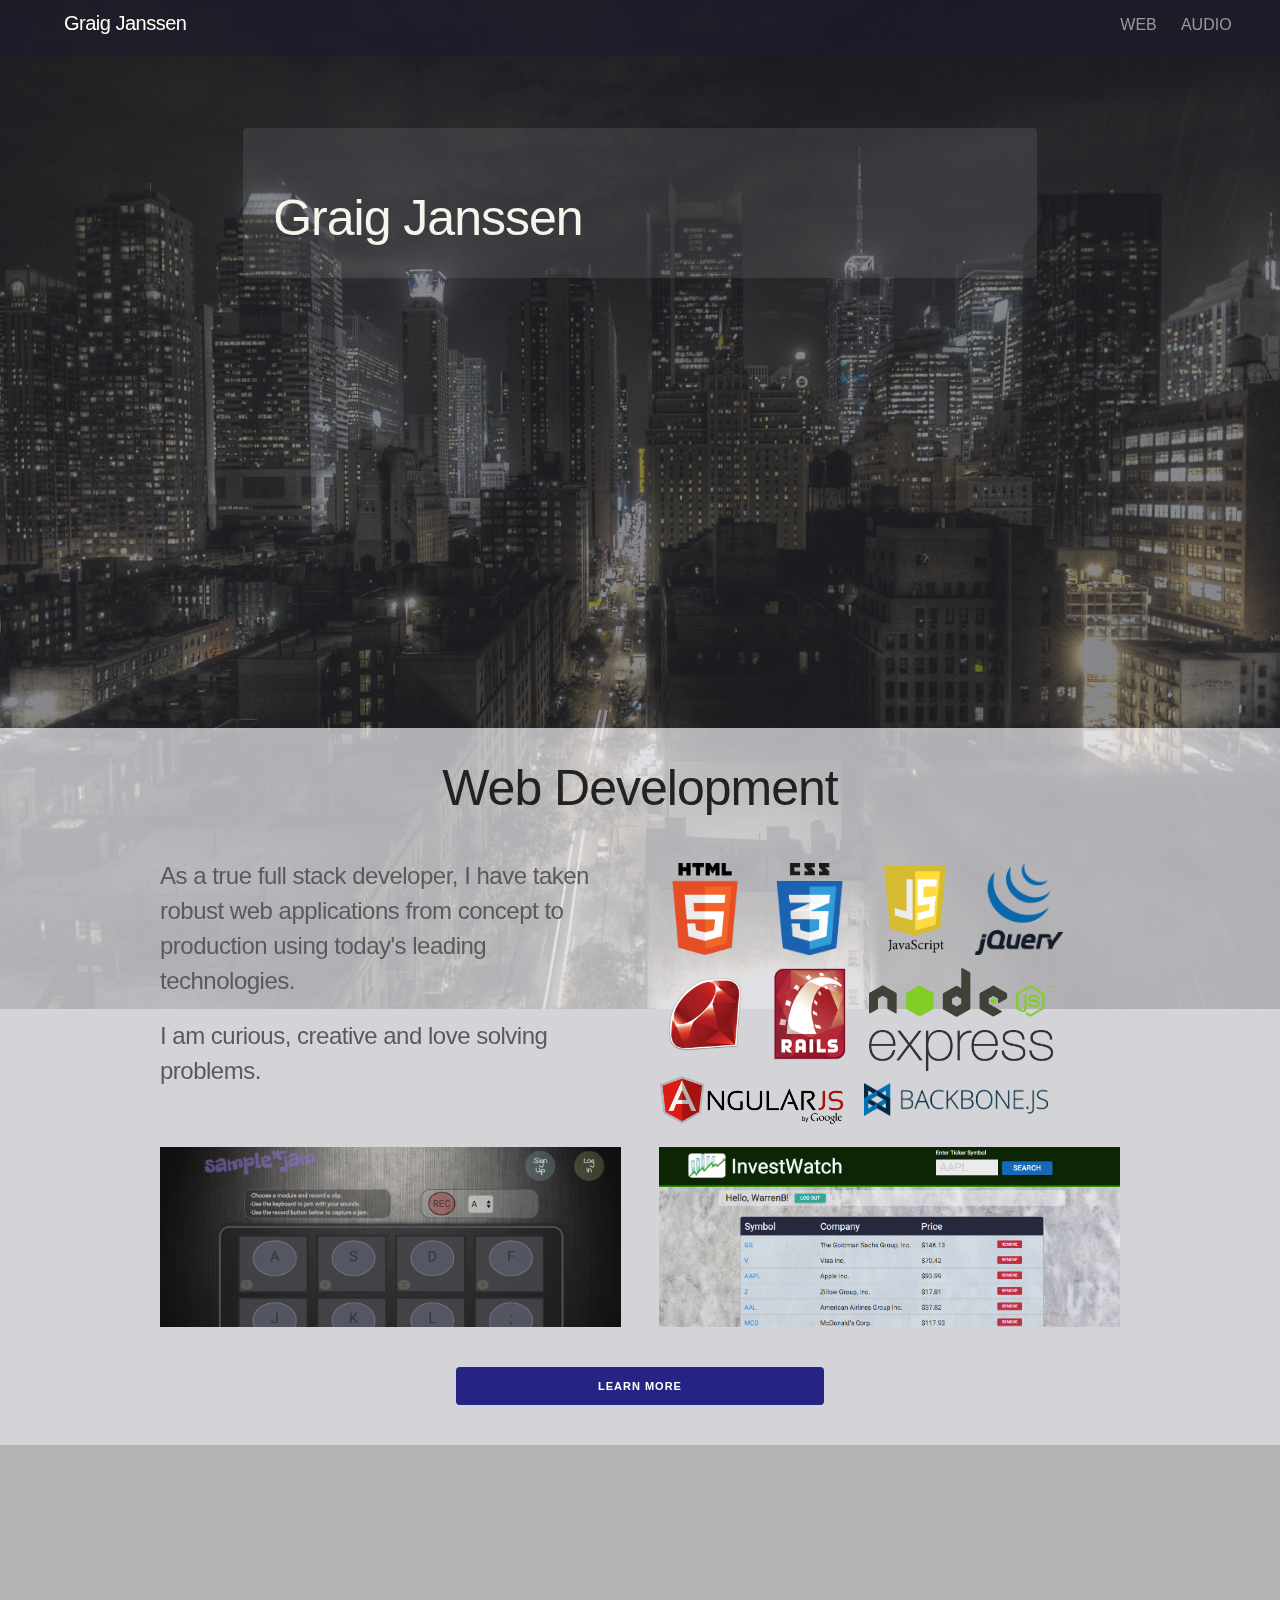
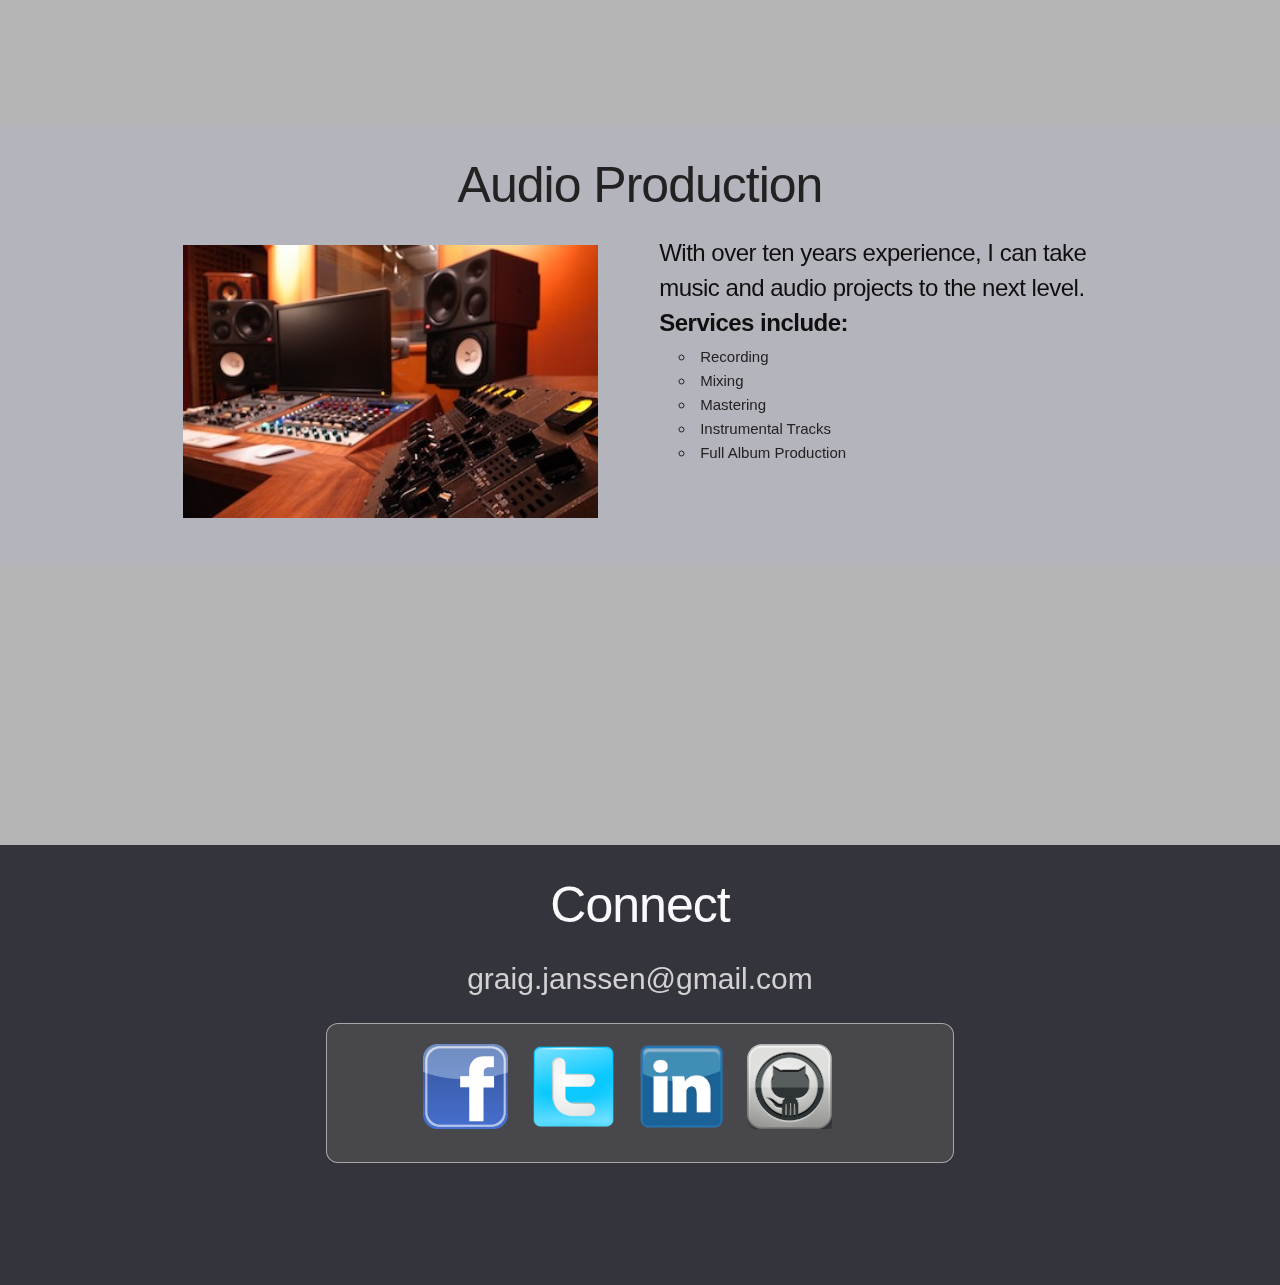
==== commit a5be922f: "Removes extra sections from home page, defines criteria for audio page" ====
--- a/index.html
+++ b/index.html
@@ -174,217 +174,5 @@
 
     </div>
   </div>
-
-<!-- ****************************** -->
-  <!-- WEB PORTFOLIO PAGE -->
-
-  <div id="web">
-    <div class="parallax-window" data-parallax="scroll" data-image-src="images/nyc-night.jpg">
-      <section id="portfolio">
-        <div class="container">
-
-          <div class="row subpage-head">
-            <div class="offset-by-three six columns lead-box">
-              <h4 class="subpage-title"><strong>Web &nbsp;</strong>|&nbsp; Projects</h4>
-            </div>
-          </div>
-
-          <div class="row project-row">
-            <!-- sample-jam -->
-            <div class="six columns project-box">
-              <a href="https://enigmatic-beyond-90827.herokuapp.com/"><img src="images/sample-jam.png" alt="sample-jam" class="project-img"></a>
-              <div class="project-info">
-                <div class="project-info-head">
-                  <span class="project-title">sample-jam</span>
-                  <span>|</span>
-                  <span class="project-github"><a href="http://www.github.com/graigjanssen/sample-jam">GitHub</a></span>
-                </div>
-                <p class="project-blurb">Using the Web Audio API and <a href="https://github.com/mattdiamond/Recorderjs">RecorderJS</a>, sample-jam lets users build and play their own instrument.  Once signed up, users can save and load their samples.  Utilized MongoDB and ExpressJS for the back end, JQuery up front.</p>
-              </div>
-            </div>
-            <!-- InvestWatch -->
-            <div class="six columns project-box">
-              <a href="https://still-hollows-73515.herokuapp.com/#/"><img src="images/investWatch.png" alt="investWatch" class="project-img"></a>
-              <div class="project-info">
-                <div class="project-info-head">
-                  <span class="project-title">InvestWatch</span>
-                  <span>|</span>
-                  <span class="project-github"><a href="http://www.github.com/graigjanssen/InvestWatch">GitHub</a></span>
-                </div>
-                <p class="project-blurb">Investors can get up to the minute stock quotes and after signing up, can save stocks to a personal watch list.  Built on a Mongo/Express server with Angular on the front end.</p>
-              </div>
-            </div>
-
-          </div>
-
-          <div class="row project-row">
-            <!-- JeopPrep -->
-            <div class="six columns project-box">
-              <a href="http://jeopprep.herokuapp.com/"><img src="images/jeopprep.png" alt="" class="project-img"></a>
-              <div class="project-info">
-                <div class="project-info-head">
-                  <span class="project-title">JeopPrep</span>
-                  <span>|</span>
-                  <span class="project-github"><a href="https://github.com/sticknanton/JeopPrep">GitHub</a></span>
-                </div>
-                <p class="project-blurb">Play actual Jeopardy games from the past.  Compete against other players for all time high scores. Built with ExpressJS, the app draws from an API serving thousands of real Jeopardy clues.</p>
-              </div>
-            </div>
-            <!-- MyTravels -->
-            <div class="six columns project-box">
-              <a href="https://sleepy-dawn-11128.herokuapp.com/"><img src="images/myTravels.png" alt="" class="project-img"></a>
-              <div class="project-info">
-                <div class="project-info-head">
-                  <span class="project-title">MyTravels</span>
-                  <span>|</span>
-                  <span class="project-github"><a href="https://github.com/graigjanssen/MyTravels">GitHub</a></span>
-                </div>
-                <p class="project-blurb">Create a personal scrapbook of your travels from the past and future.  This Ruby on Rails app uses a PostgreSql database to store trip information.  Angular handles the front-end rendering.</p>
-              </div>
-            </div>
-
-          </div>
-
-          <div class="row project-row">
-            <!-- MenuFlow -->
-            <div class="six columns project-box">
-              <a href="https://guarded-citadel-8449.herokuapp.com/"><img src="images/MenuFlow.png" alt="" class="project-img"></a>
-              <div class="project-info">
-                <div class="project-info-head">
-                  <span class="project-title">MenuFlow</span>
-                  <span>|</span>
-                  <span class="project-github"><a href="https://github.com/graigjanssen/MenuFlow">GitHub</a></span>
-                </div>
-                <p class="project-blurb">Restaurant management and point of sale app built with Ruby on Rails.  Allows for admin to manage menu and staff, and waitstaff to create parties, take orders and view receipts.</p>
-              </div>
-            </div>
-            <!-- JSBoggle -->
-            <div class="six columns project-box">
-              <a href=""><img src="images/JSBoggle.png" alt="" class="project-img"></a>
-              <div class="project-info">
-                <div class="project-info-head">
-                  <span class="project-title">JSBoggle</span>
-                  <span>|</span>
-                  <span class="project-github"><a href="https://github.com/graigjanssen/gjBoggle">GitHub</a></span>
-                </div>
-                <p class="project-blurb">A recreation of the classic word game using front-end Javascript.  This project is not currently hosted online, but is an example of what I was able to build after only a few weeks coding.</p>
-              </div>
-            </div>
-
-          </div>
-        </div>
-
-      </section>
-
-      <section class="buffer"></section>
-
-      <section class="connect">
-        <div class="container">
-          <div class="row">
-            <div class="offset-by-two eight columns section-heading">
-              <h1>Connect</h1>
-            </div>
-          </div>
-          <div class="row">
-            <div class="offset-by-two eight columns connect-email">
-              <a class="connect-email-link" href="mailto:graig.janssen@gmail.com">graig.janssen@gmail.com</a>
-            </div>
-          </div>
-          <div class="row social-media">
-            <div class="offset-by-two eight columns social-media-box">
-              <a href="https://www.facebook.com/graig.janssen" target="_blank"><img src="images/facebook.png" alt="Facebook" class="social-media-btn"></a>
-              <a href="https://twitter.com/grjanssen" target="_blank"><img src="images/twitter.png" alt="Twitter" class="social-media-btn"></a>
-              <a href="http://www.linkedin.com/in/graigjanssen" target="_blank"><img src="images/linkedin.png" alt="LinkedIn" class="social-media-btn"></a>
-              <a href="http://www.github.com/graigjanssen" target="_blank"><img src="images/github.png" alt="GitHub" class="social-media-btn"></a>
-            </div>
-          </div>
-        </div>
-      </section>
-    </div>
-  </div>
-
-<!-- ########################### -->
-  <!-- AUDIO PAGE -->
-
-  <div id="audio">
-    <div class="parallax-window" data-parallax="scroll" data-image-src="images/studio-bg.jpg">
-
-      <section id="audio-services">
-        <div class="row">
-          <div class="offset-by-three six columns lead-box">
-            <h4 class="lead-title">Audio Production</h4>
-          </div>
-        </div>
-      </section>
-
-      <section class="connect">
-        <div class="container">
-          <div class="row">
-            <div class="offset-by-two eight columns section-heading">
-              <h1>Connect</h1>
-            </div>
-          </div>
-          <div class="row">
-            <div class="offset-by-two eight columns connect-email">
-              <a class="connect-email-link" href="mailto:graig.janssen@gmail.com">graig.janssen@gmail.com</a>
-            </div>
-          </div>
-          <div class="row social-media">
-            <div class="offset-by-two eight columns social-media-box">
-              <a href="https://www.facebook.com/graig.janssen" target="_blank"><img src="images/facebook.png" alt="Facebook" class="social-media-btn"></a>
-              <a href="https://twitter.com/grjanssen" target="_blank"><img src="images/twitter.png" alt="Twitter" class="social-media-btn"></a>
-              <a href="http://www.linkedin.com/in/graigjanssen" target="_blank"><img src="images/linkedin.png" alt="LinkedIn" class="social-media-btn"></a>
-              <a href="http://www.github.com/graigjanssen" target="_blank"><img src="images/github.png" alt="GitHub" class="social-media-btn"></a>
-            </div>
-          </div>
-        </div>
-      </section>
-    </div>
-  </div>
-
-<!-- ?????????????????????????? -->
-  <!-- ABOUT PAGE -->
-
-  <div id="about">
-    <div class="parallax-window" data-parallax="scroll" data-image-src="images/studio-bg.jpg">
-
-      <section id="about-section">
-        <div class="row">
-          <div class="offset-by-three six columns lead-box">
-            <h4 class="lead-title">About</h4>
-          </div>
-        </div>
-      </section>
-
-      <section class="connect">
-        <div class="container">
-          <div class="row">
-            <div class="offset-by-two eight columns section-heading">
-              <h1>Connect</h1>
-            </div>
-          </div>
-          <div class="row">
-            <div class="offset-by-two eight columns connect-email">
-              <a class="connect-email-link" href="mailto:graig.janssen@gmail.com">graig.janssen@gmail.com</a>
-            </div>
-          </div>
-          <div class="row social-media">
-            <div class="offset-by-two eight columns social-media-box">
-              <a href="https://www.facebook.com/graig.janssen" target="_blank"><img src="images/facebook.png" alt="Facebook" class="social-media-btn"></a>
-              <a href="https://twitter.com/grjanssen" target="_blank"><img src="images/twitter.png" alt="Twitter" class="social-media-btn"></a>
-              <a href="http://www.linkedin.com/in/graigjanssen" target="_blank"><img src="images/linkedin.png" alt="LinkedIn" class="social-media-btn"></a>
-              <a href="http://www.github.com/graigjanssen" target="_blank"><img src="images/github.png" alt="GitHub" class="social-media-btn"></a>
-            </div>
-          </div>
-        </div>
-      </section>
-    </div>
-  </div>
-
-
-
-
-
-
 </body>
 </html>
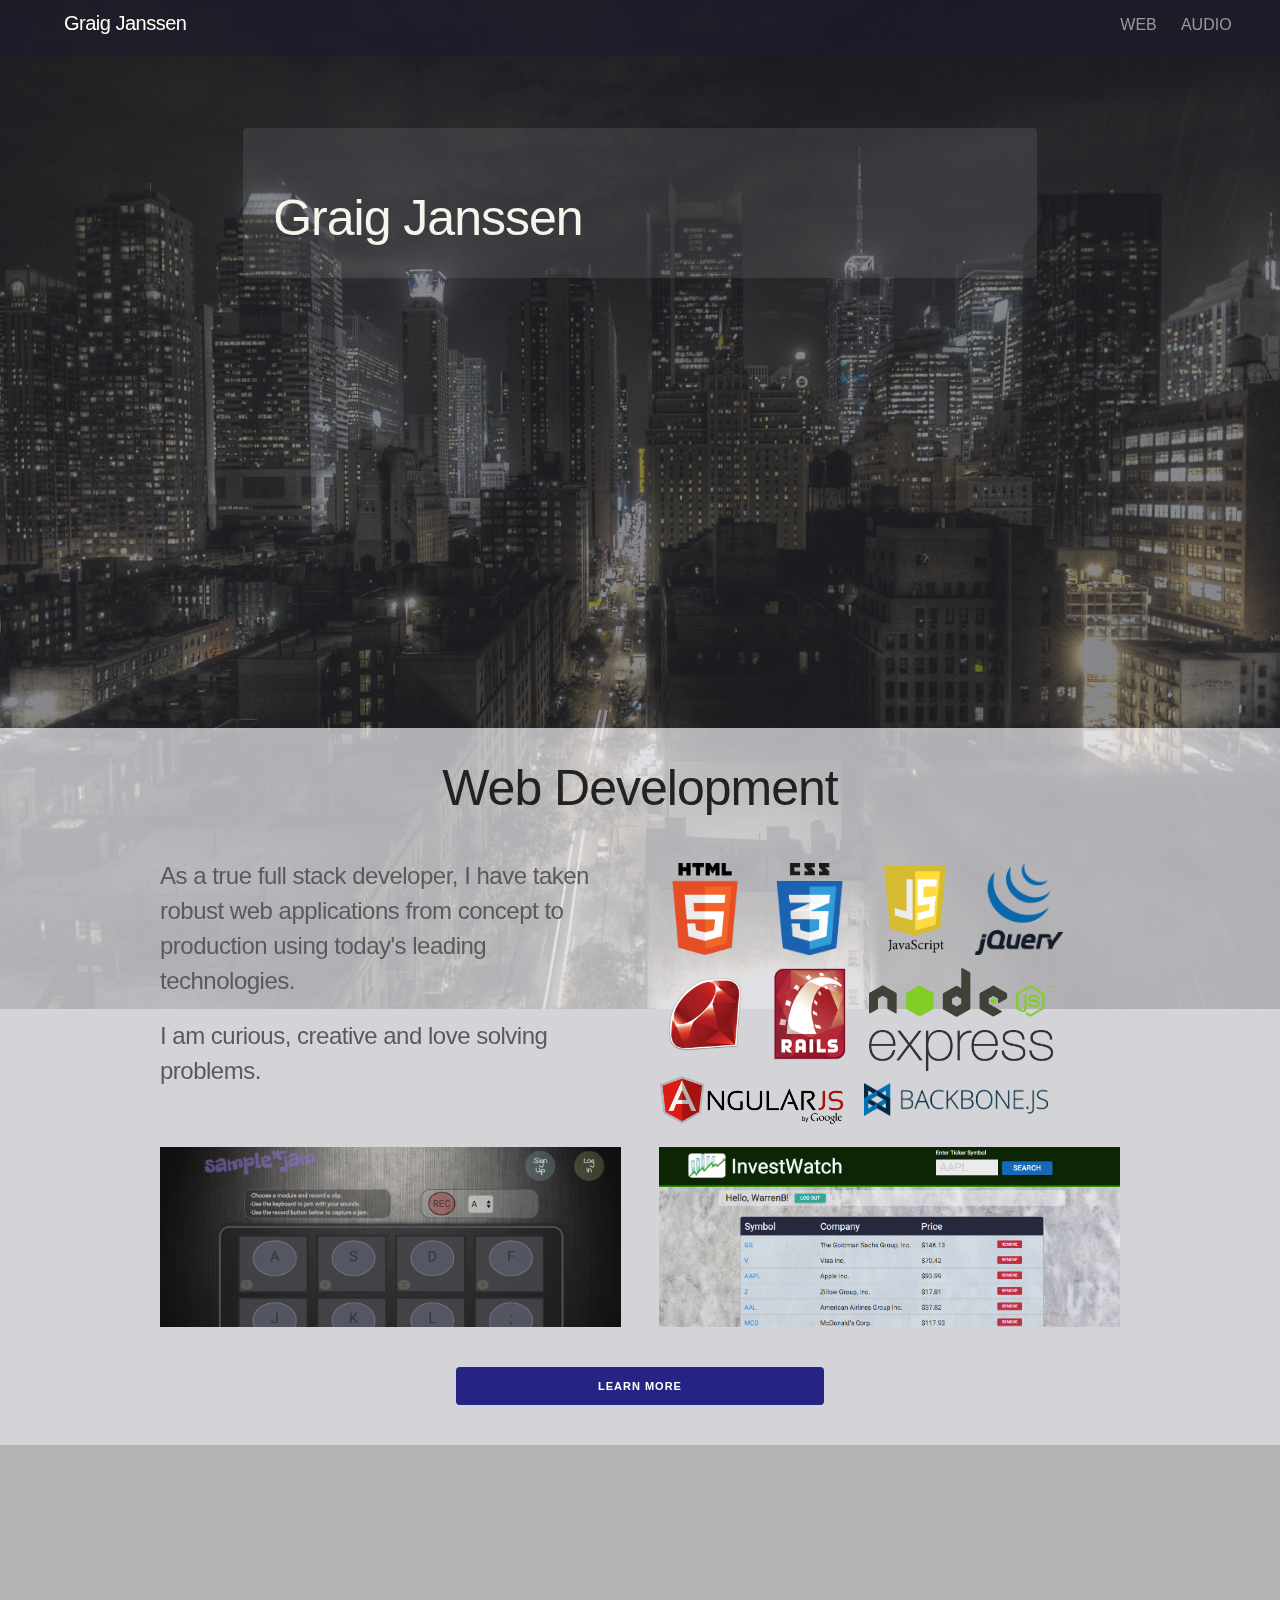
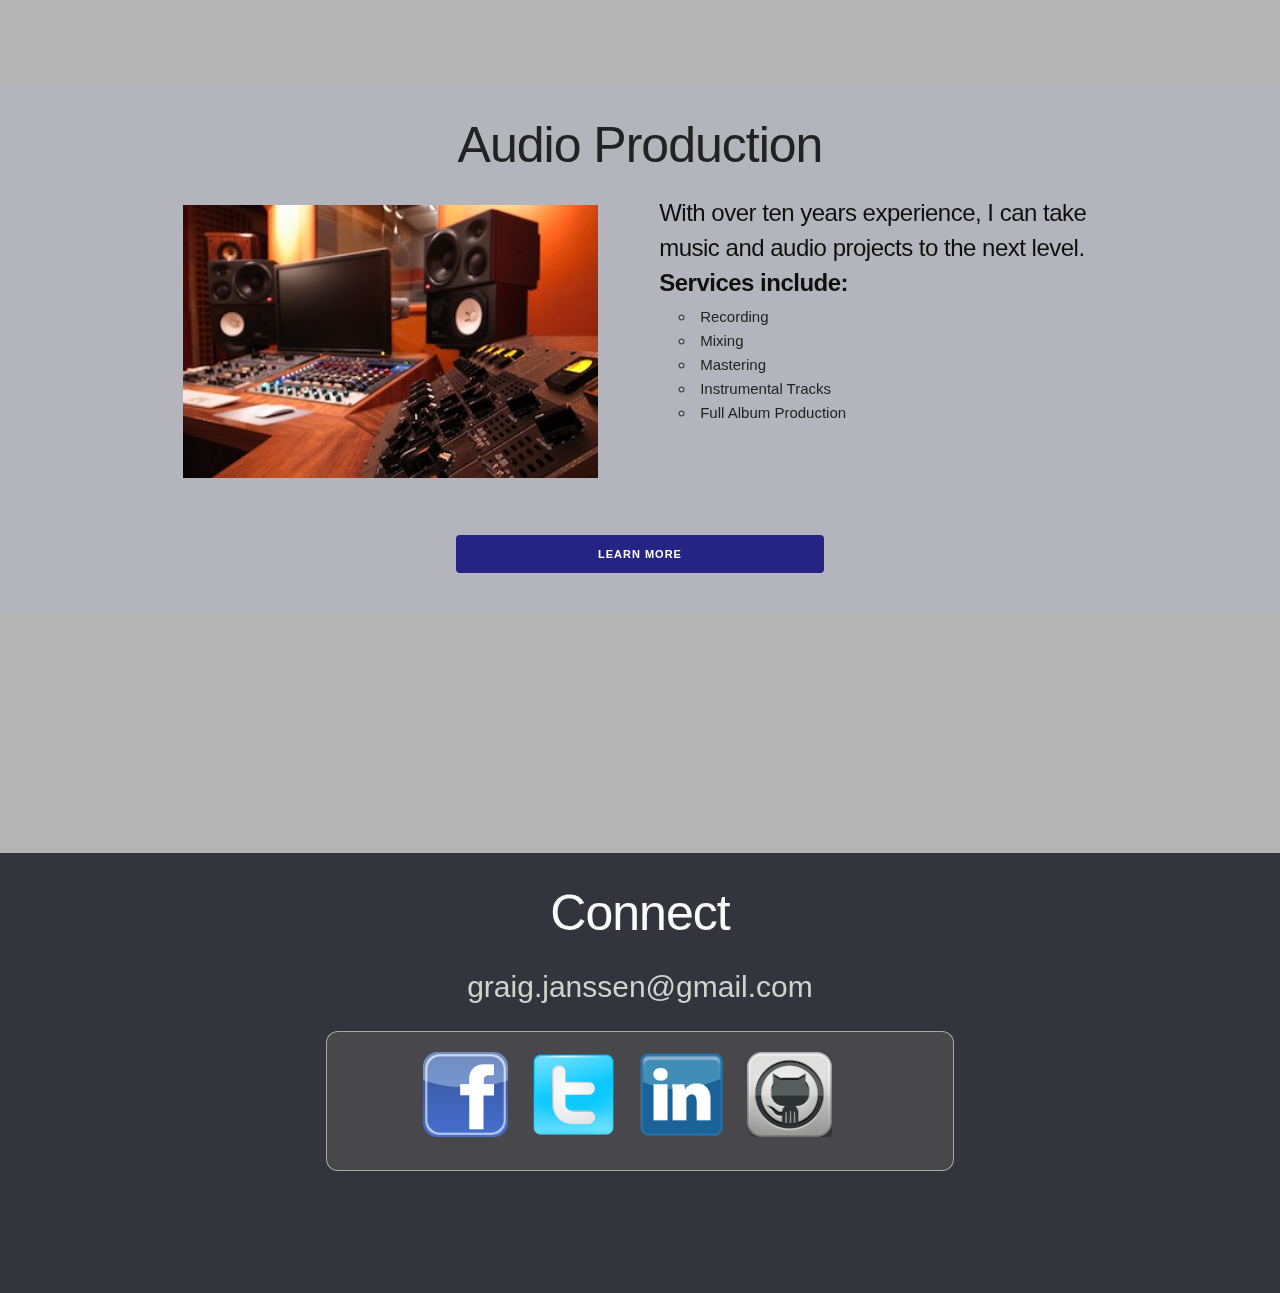
==== commit 571d52d7: "Completes new audio section, some mobile improvements" ====
--- a/index.html
+++ b/index.html
@@ -48,7 +48,7 @@
         <div class="container">
           <div class="row">
             <div class="offset-by-two eight columns section-heading">
-              <h1>Web Development</h1>
+              <h1 class="section-title">Web Development</h1>
             </div>
           </div>
           <div class="row">
@@ -119,7 +119,7 @@
         <div class="container">
           <div class="row">
             <div class="offset-by-two eight columns section-heading">
-              <h1>Audio Production</h1>
+              <h1 class="section-title">Audio Production</h1>
             </div>
           </div>
           <div class="row">
@@ -137,11 +137,11 @@
               </ul>
             </div>
           </div>
-          <!-- <div class="row">
+          <div class="row">
             <div class="offset-by-three six columns bottom-btn-section">
-              <a href="#"><button class="button-primary bottom-btn to-audio">Learn More</button></a>
+              <a href="audio.html"><button class="button-primary bottom-btn">Learn More</button></a>
             </div>
-          </div> -->
+          </div>
         </div>
       </section>
 
--- a/css/styles.css
+++ b/css/styles.css
@@ -72,7 +72,10 @@
   color: rgb(250,250,253);
 }
 .buffer {
-  height: 280px;
+  height: 240px;
+}
+.buffer-small {
+  height: 140px;
 }
 
 .section-heading {
@@ -283,3 +286,24 @@
   padding-top: 1rem;
   padding-left: 1rem;
 }
+
+@media (max-width: 600px) {
+  .lead-title {
+    font-size: 3rem;
+  }
+  .section-title {
+    font-size: 3rem;
+  }
+  .blurb {
+    line-height: 2.5rem;
+  }
+  .connect-email-link {
+    font-size: 2rem;
+  }
+  .social-media-box {
+    height: 96px;
+  }
+  .social-media-btn {
+    height: 48px;
+  }
+}
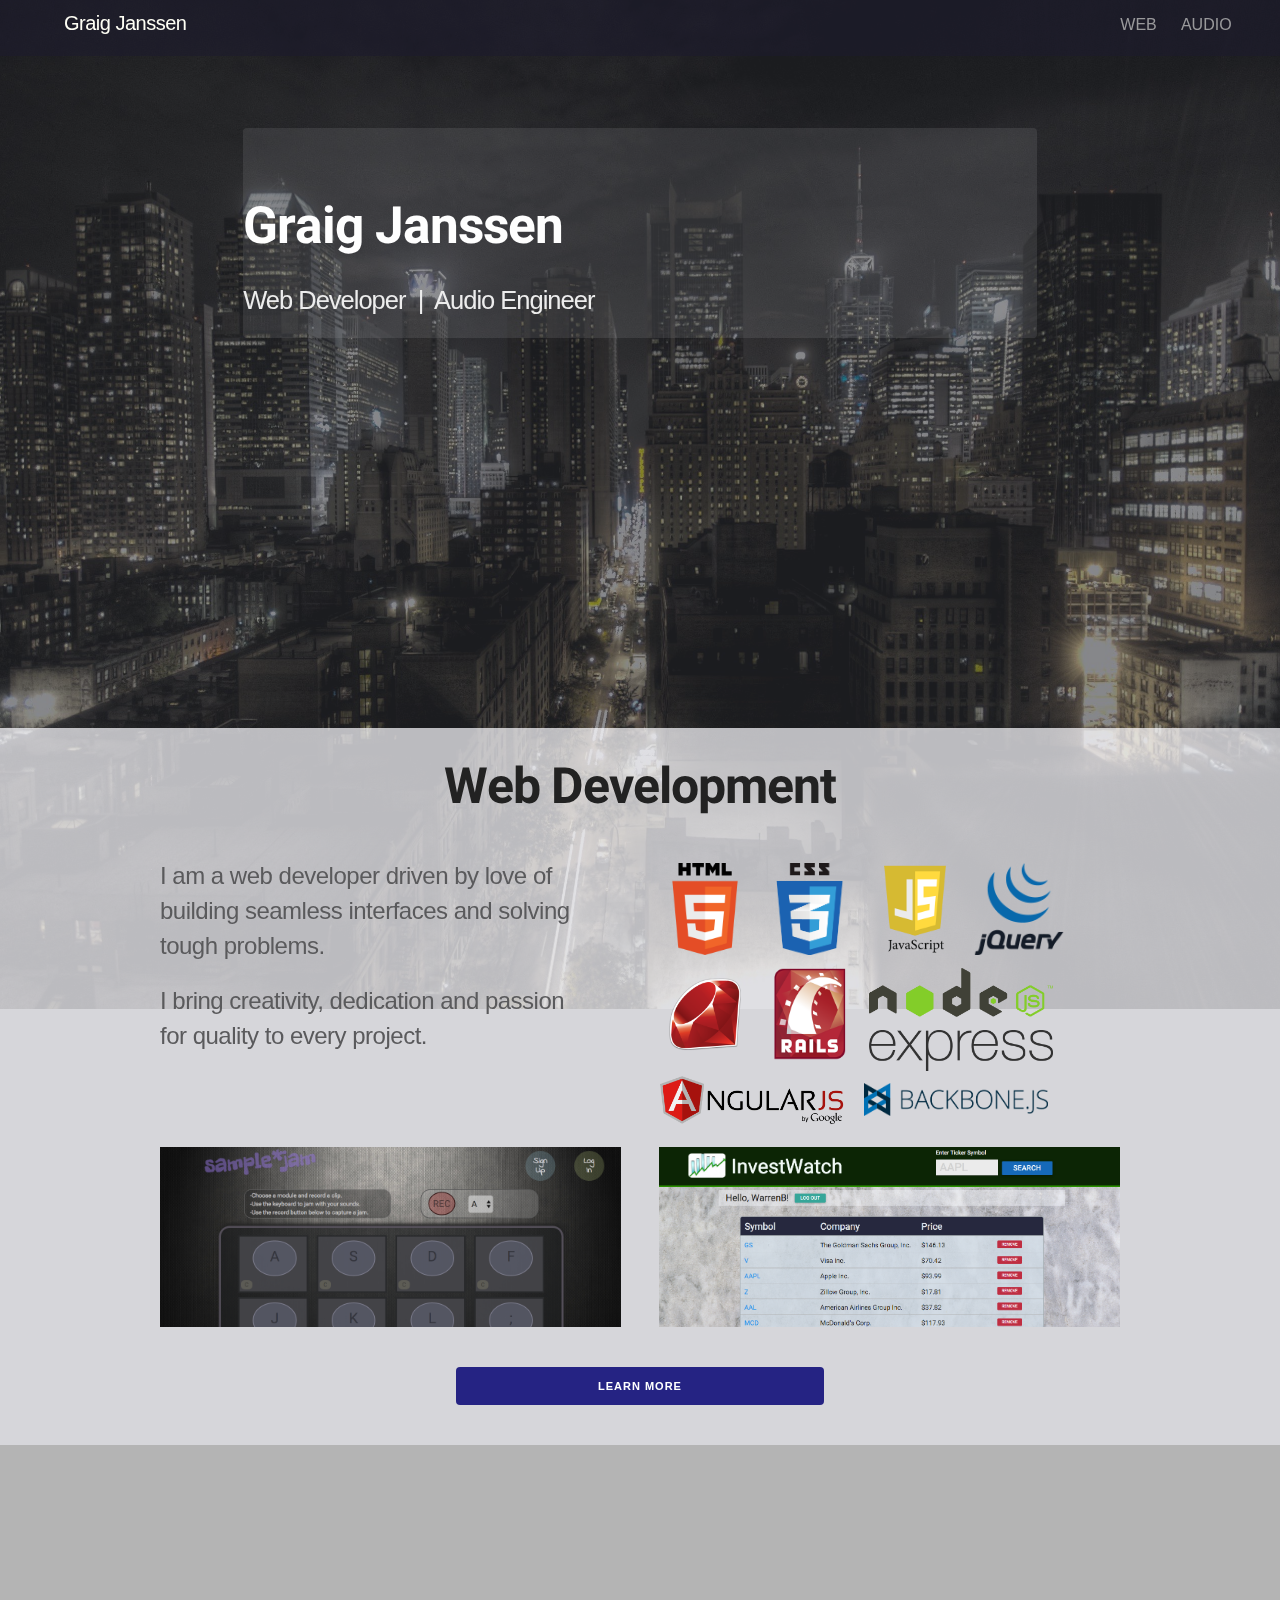
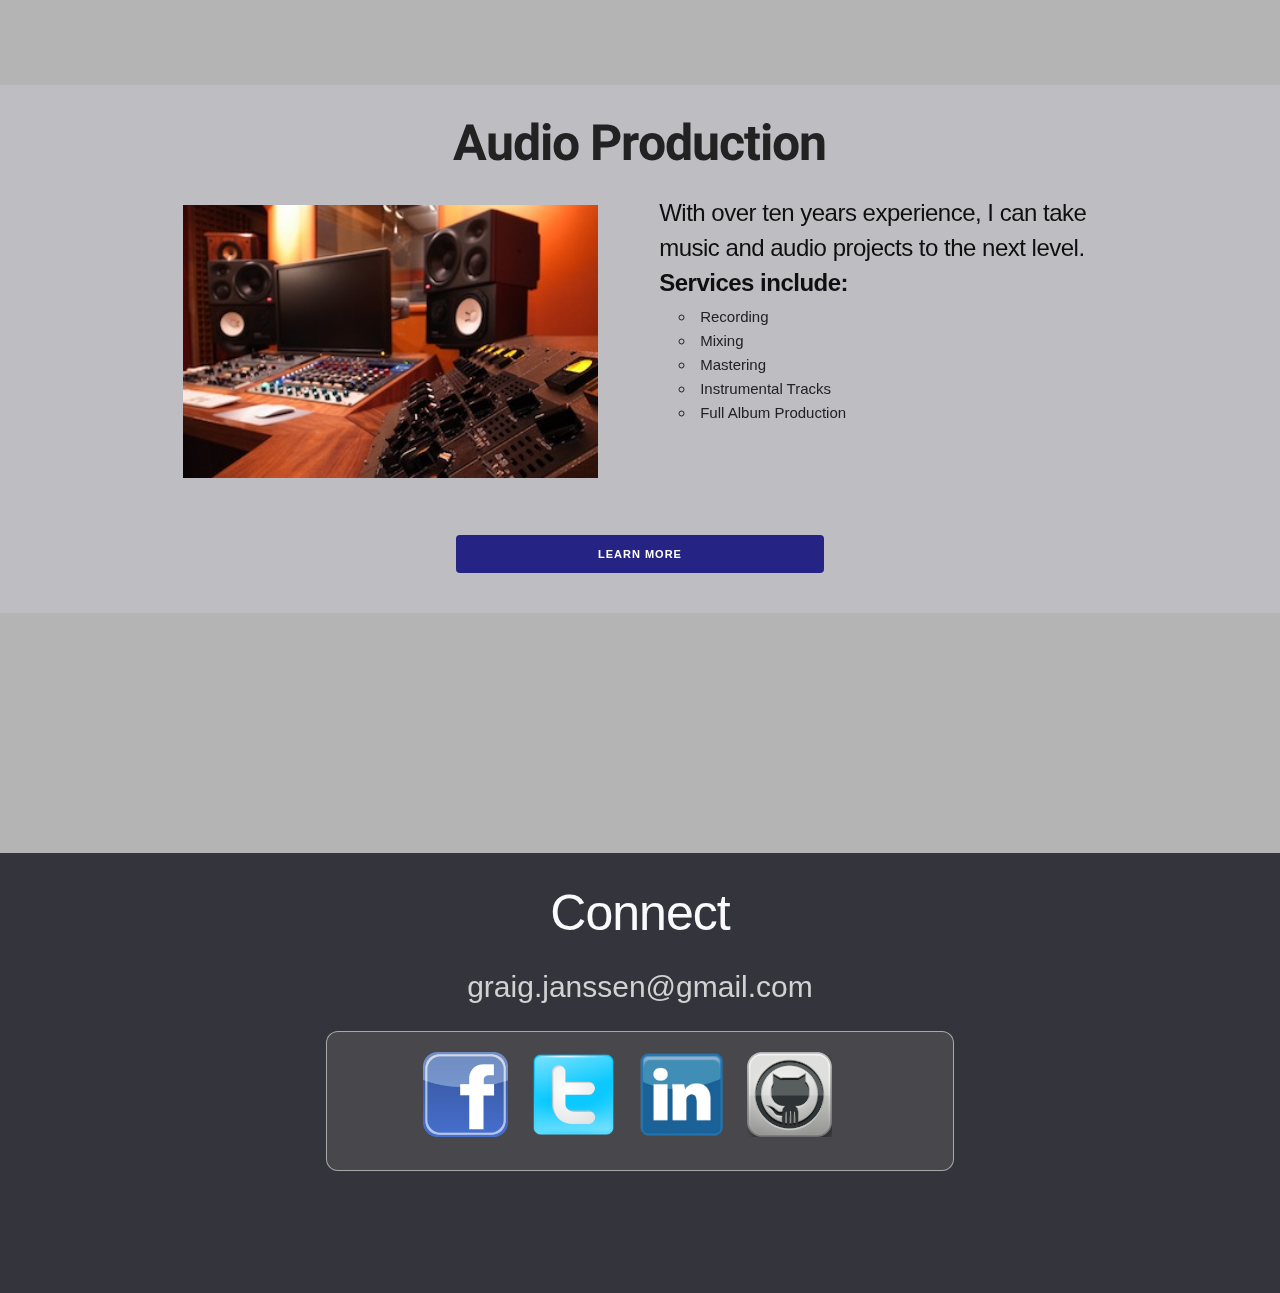
==== commit 63724e77: "Add subtitle to main title, style and copy updates" ====
--- a/index.html
+++ b/index.html
@@ -5,6 +5,7 @@
   <meta name="viewport" content="width=device-width, initial-scale=1">
   <title>Graig Janssen</title>
   <!-- Fonts -->
+  <link href="https://fonts.googleapis.com/css?family=Heebo:400,700" rel="stylesheet">
 
   <!-- Stylesheets -->
   <link rel="stylesheet" href="css/normalize.css">
@@ -37,6 +38,7 @@
             <div class="offset-by-one ten columns lead-box">
               <img src="https://upload.wikimedia.org/wikipedia/commons/thumb/e/ee/NYCS-bull-trans-G.svg/2000px-NYCS-bull-trans-G.svg.png" alt="" class="lead-logo">
               <h1 class="lead-title">Graig Janssen</h1>
+              <h3 class="lead-subtitle">Web Developer &nbsp;|&nbsp; Audio Engineer</h3>
             </div>
           </div>
         </div>
@@ -53,8 +55,8 @@
           </div>
           <div class="row">
             <div class="six columns web-blurb-box">
-              <h5 class="blurb">As a true full stack developer, I have taken robust web applications from concept to production using today's leading technologies.</h5>
-              <h5 class="blurb">I am curious, creative and love solving problems.</h5>
+              <h5 class="blurb">I am a web developer driven by love of building seamless interfaces and solving tough problems.</h5>
+              <h5 class="blurb">I bring creativity, dedication and passion for quality to every project.</h5>
             </div>
             <div class="six columns languages">
               <div class="lang-row">
--- a/css/styles.css
+++ b/css/styles.css
@@ -60,11 +60,11 @@
 }
 .web {
   padding-bottom: 3rem;
-  background-color: rgba(220,220,225,0.8);
+  background-color: rgba(220,220,225,0.85);
 }
 .audio {
   padding-bottom: 3rem;
-  background-color: rgba(180,180,190,0.8);
+  background-color: rgba(190,190,195,0.9);
 }
 .connect {
   height: 440px;
@@ -96,11 +96,16 @@
 button.bottom-btn:hover {
   background-color: rgb(215, 165, 37);
 }
+.section-title {
+  font-family: 'Heebo', sans-serif;
+  font-weight: 700;
+}
 
   /*LEAD SECTION*/
 
 .lead-box {
   background-color: rgba(175,175,175,.15);
+  color: #fefefe;
   border-radius: 4px;
   margin-top: 8rem;
 }
@@ -110,9 +115,16 @@
   margin-right: 2rem;
   z-index: -1000;
 }
+
 .lead-title {
-  color: rgb(247, 244, 235);
-  margin: 6rem 3rem 3rem 3rem;
+  font-family: 'Heebo', sans-serif;
+  font-weight: 700;
+  margin: 1.35em 0 .5em 0;
+  font-size: 3.42em;
+}
+.lead-subtitle {
+  color: #ededed;
+  font-size: 1.7em;
 }
 
   /*WEB SECTION*/
@@ -287,9 +299,21 @@
   padding-left: 1rem;
 }
 
-@media (max-width: 600px) {
+@media (max-width: 560px) {
+  .lead-box {
+    text-align: center;
+  }
+  .lead-logo {
+    float: none;
+    margin: 0 auto;
+    width: 50%;
+  }
   .lead-title {
-    font-size: 3rem;
+    margin: .4em 0 .3em 0;
+    font-size: 2.5em;
+  }
+  .lead-subtitle {
+    font-size: 1.25em;
   }
   .section-title {
     font-size: 3rem;
@@ -304,6 +328,6 @@
     height: 96px;
   }
   .social-media-btn {
-    height: 48px;
-  }
-}
+    height: 38px;
+  }
+}
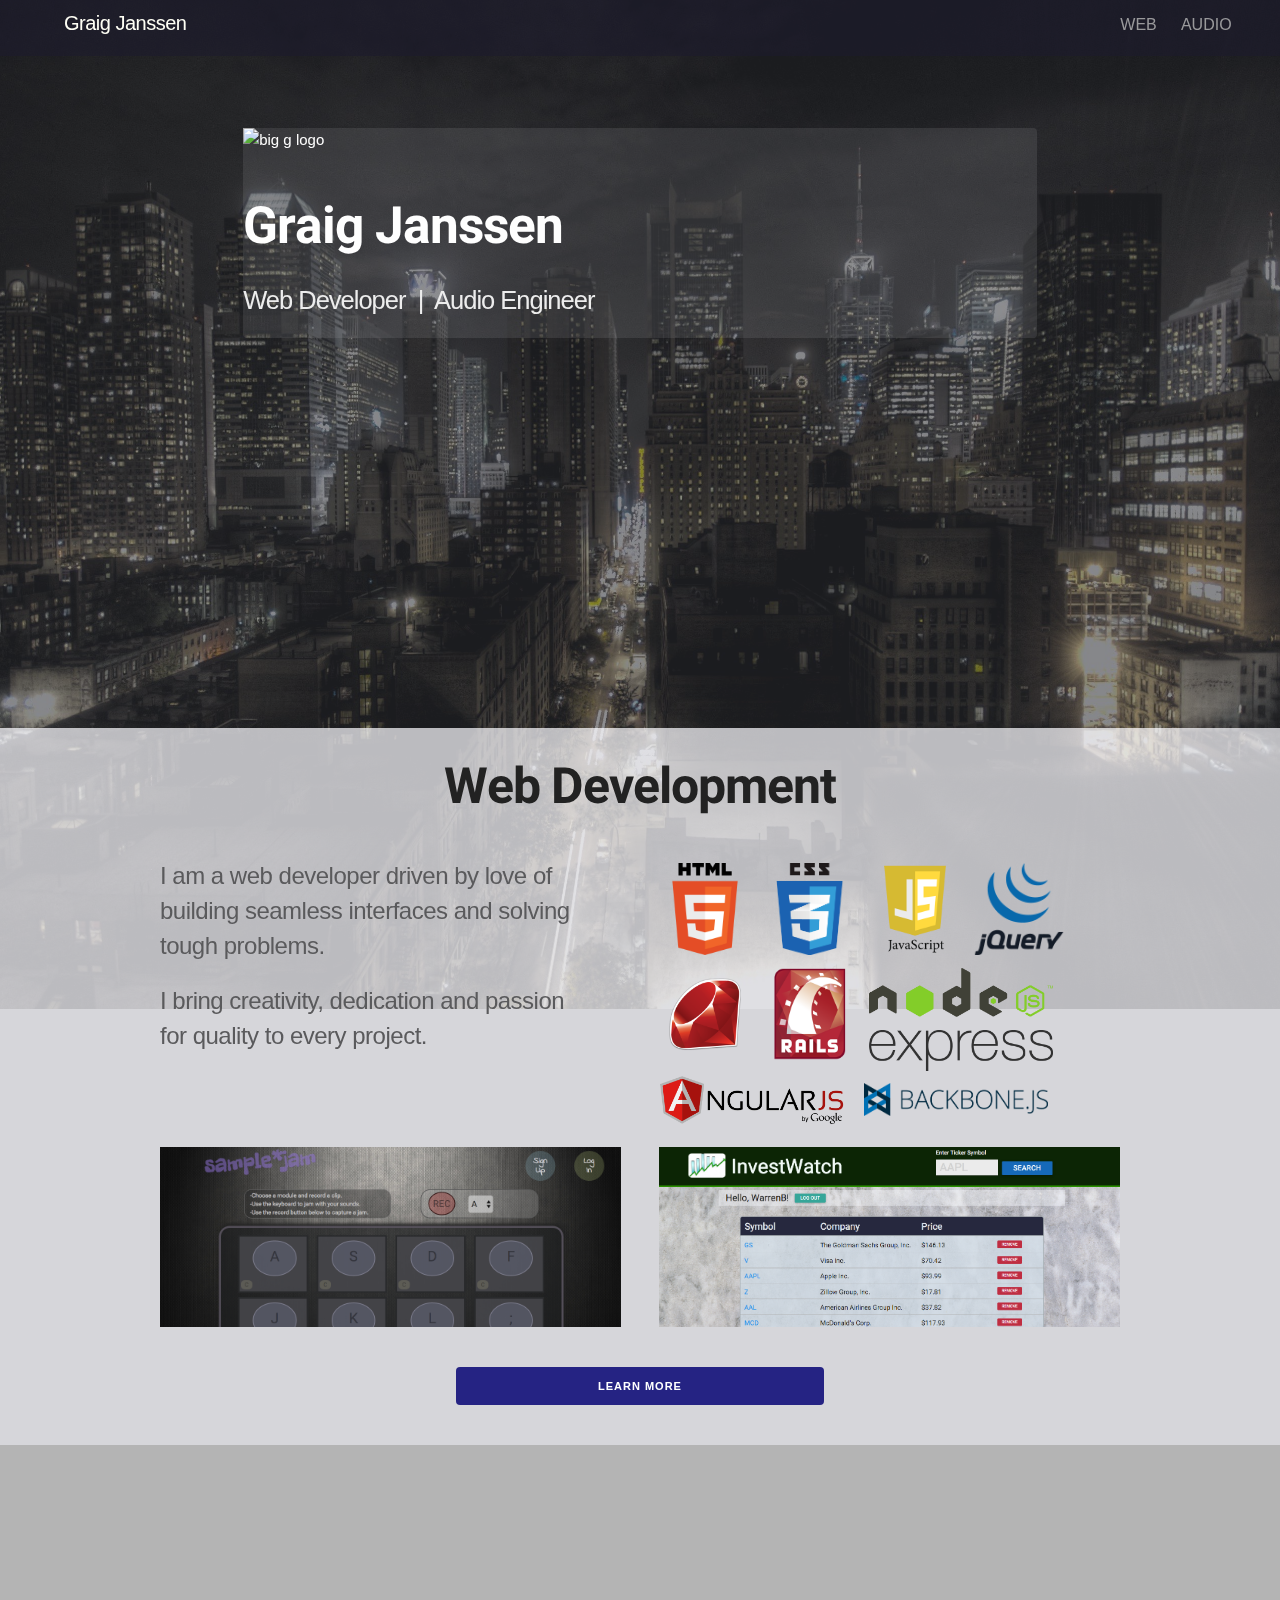
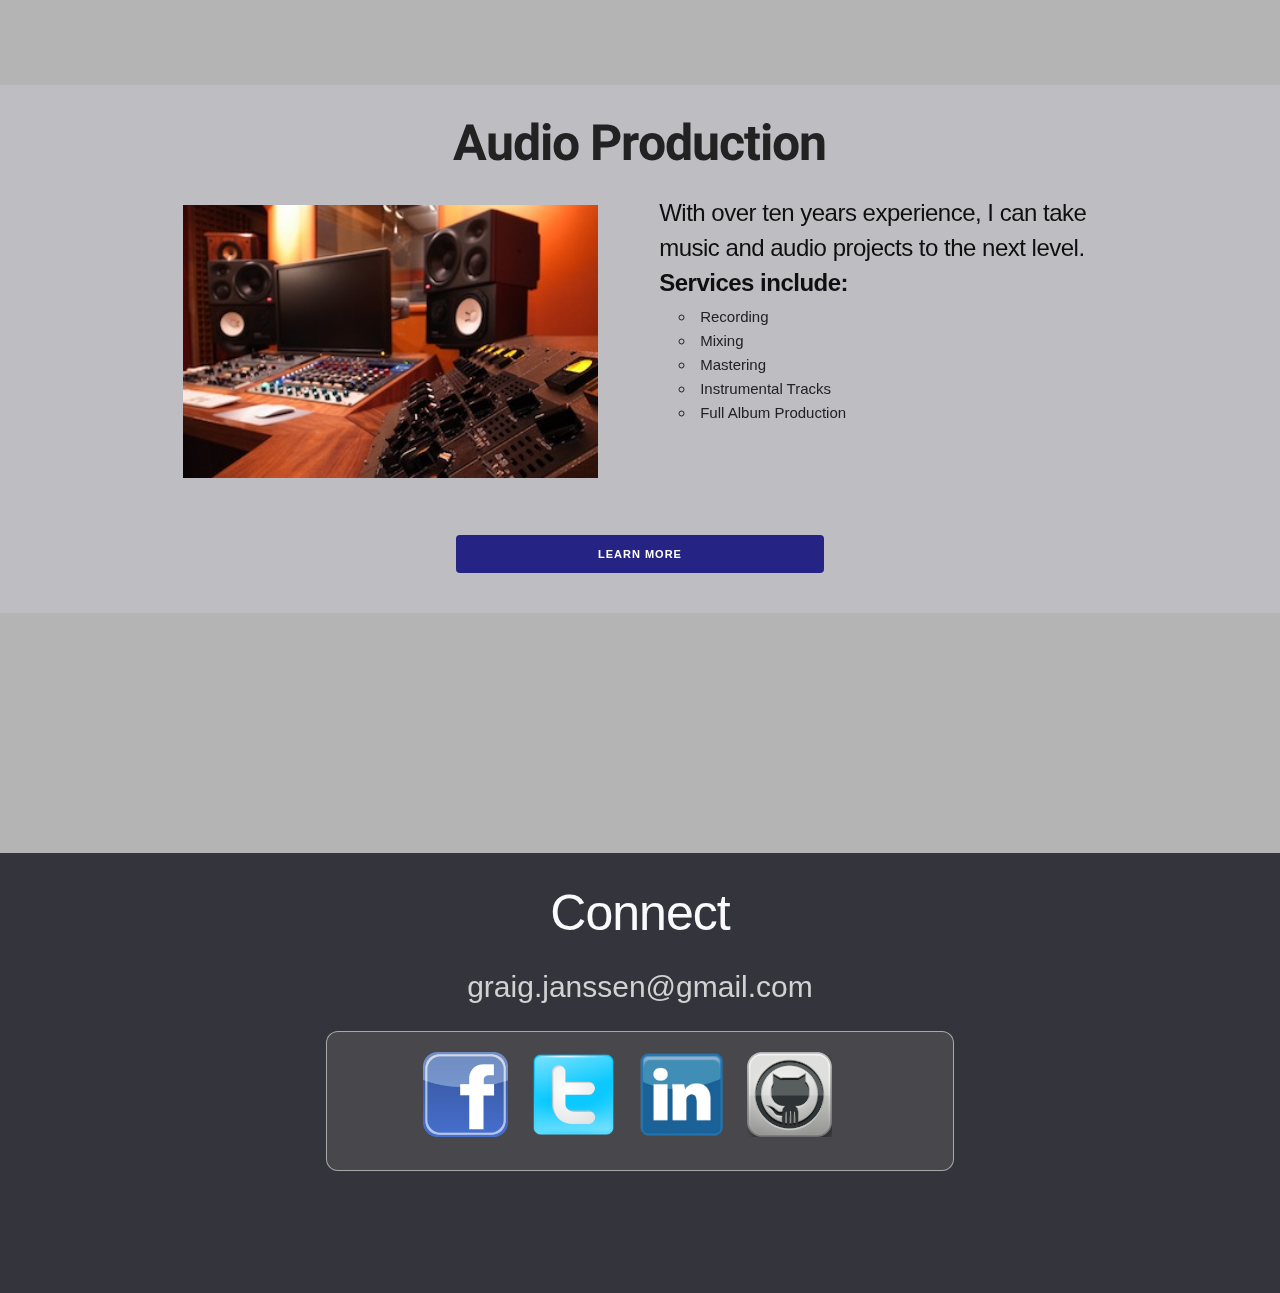
==== commit 7fe1a8bd: "Add quizMe to portfolio page" ====
--- a/index.html
+++ b/index.html
@@ -3,6 +3,7 @@
 <head>
   <meta charset="UTF-8">
   <meta name="viewport" content="width=device-width, initial-scale=1">
+  <meta name="description" content="Professional full stack web developer and audio engineer based in New York City. View web development portfolio, recording studio information and contact info.">
   <title>Graig Janssen</title>
   <!-- Fonts -->
   <link href="https://fonts.googleapis.com/css?family=Heebo:400,700" rel="stylesheet">
@@ -36,7 +37,7 @@
         <div class="container">
           <div class="row">
             <div class="offset-by-one ten columns lead-box">
-              <img src="https://upload.wikimedia.org/wikipedia/commons/thumb/e/ee/NYCS-bull-trans-G.svg/2000px-NYCS-bull-trans-G.svg.png" alt="" class="lead-logo">
+              <img src="https://upload.wikimedia.org/wikipedia/commons/thumb/e/ee/NYCS-bull-trans-G.svg/2000px-NYCS-bull-trans-G.svg.png" alt="big g logo" class="lead-logo">
               <h1 class="lead-title">Graig Janssen</h1>
               <h3 class="lead-subtitle">Web Developer &nbsp;|&nbsp; Audio Engineer</h3>
             </div>
@@ -60,22 +61,22 @@
             </div>
             <div class="six columns languages">
               <div class="lang-row">
-                <img src="images/HTML5.png" alt="" class="sq lang-logo">
-                <img src="images/CSS3.png" alt="" class="sq lang-logo">
-                <img src="images/JS.png" alt="" class="sq lang-logo">
+                <img src="images/HTML5.png" alt="html5 logo" class="sq lang-logo">
+                <img src="images/CSS3.png" alt="css3 logo" class="sq lang-logo">
+                <img src="images/JS.png" alt="javascript logo" class="sq lang-logo">
               </div>
               <div class="lang-row">
-                <img src="images/jQuery.gif" alt="" class="sq lang-logo">
-                <img src="images/ruby.png" alt="" class="sq lang-logo">
-                <img src="images/rails.png" alt="" class="sq lang-logo">
+                <img src="images/jQuery.gif" alt="jquery logo" class="sq lang-logo">
+                <img src="images/ruby.png" alt="ruby logo" class="sq lang-logo">
+                <img src="images/rails.png" alt="rails logo" class="sq lang-logo">
               </div>
               <div class="lang-row">
-                <img src="images/node.png" alt="" class="rect lang-logo">
-                <img src="images/express.png" alt="" class="rect lang-logo">
+                <img src="images/node.png" alt="node logo" class="rect lang-logo">
+                <img src="images/express.png" alt="express logo" class="rect lang-logo">
               </div>
               <div class="lang-row">
-                <img src="images/angular.png" alt="" class="rect lang-logo" id="angular">
-                <img src="images/backbone.png" alt="" class="rect lang-logo" id="backbone">
+                <img src="images/angular.png" alt="angular logo" class="rect lang-logo" id="angular">
+                <img src="images/backbone.png" alt="backbone logo" class="rect lang-logo" id="backbone">
               </div>
             </div>
           </div>
@@ -126,7 +127,7 @@
           </div>
           <div class="row">
             <div class="six columns">
-              <img src="images/mercy-1.jpg" alt="" id="home-audio-mainpic">
+              <img src="images/mercy-1.jpg" alt="recording studio" id="home-audio-mainpic">
             </div>
             <div class="six columns">
               <h5 class="blurb home-audio-text">With over ten years experience, I can take music and audio projects to the next level.<br>  <strong>Services include:</strong> </h5>
